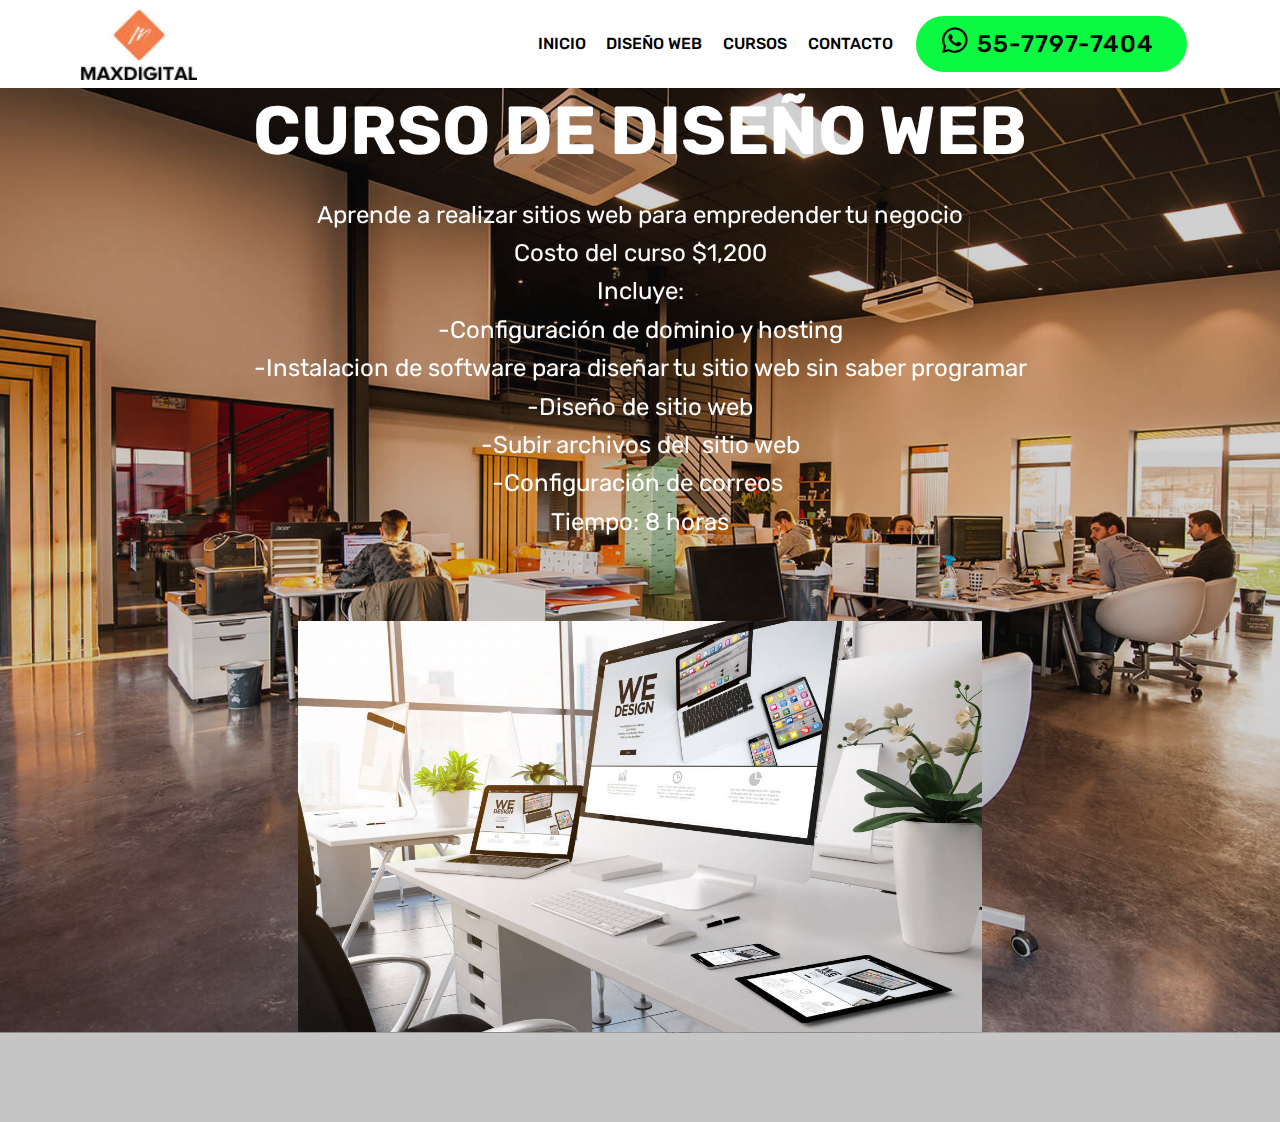
==== page1.html @ 7f804624 "create github pages" ====
<!DOCTYPE html>
<html  >
<head>
  <!-- Site made with Mobirise Website Builder v4.10.5, https://mobirise.com -->
  <meta charset="UTF-8">
  <meta http-equiv="X-UA-Compatible" content="IE=edge">
  <meta name="generator" content="Mobirise v4.10.5, mobirise.com">
  <meta name="viewport" content="width=device-width, initial-scale=1, minimum-scale=1">
  <link rel="shortcut icon" href="assets/images/logosample-bytailorbrands-122x122.jpg" type="image/x-icon">
  <meta name="description" content="Site Builder Description">
  
  <title>CURSOS</title>
  <link rel="stylesheet" href="assets/tether/tether.min.css">
  <link rel="stylesheet" href="assets/bootstrap/css/bootstrap.min.css">
  <link rel="stylesheet" href="assets/bootstrap/css/bootstrap-grid.min.css">
  <link rel="stylesheet" href="assets/bootstrap/css/bootstrap-reboot.min.css">
  <link rel="stylesheet" href="assets/dropdown/css/style.css">
  <link rel="stylesheet" href="assets/socicon/css/styles.css">
  <link rel="stylesheet" href="assets/theme/css/style.css">
  <link rel="stylesheet" href="assets/mobirise/css/mbr-additional.css" type="text/css">
  
  
  
</head>
<body>
  <section class="menu cid-ruOUhHbyCE" once="menu" id="menu2-4">

    

    <nav class="navbar navbar-expand beta-menu navbar-dropdown align-items-center navbar-fixed-top navbar-toggleable-sm">
        <button class="navbar-toggler navbar-toggler-right" type="button" data-toggle="collapse" data-target="#navbarSupportedContent" aria-controls="navbarSupportedContent" aria-expanded="false" aria-label="Toggle navigation">
            <div class="hamburger">
                <span></span>
                <span></span>
                <span></span>
                <span></span>
            </div>
        </button>
        <div class="menu-logo">
            <div class="navbar-brand">
                <span class="navbar-logo">
                    <a href="https://mobirise.co">
                        <img src="assets/images/logosample-bytailorbrands-122x122.jpg" alt="Mobirise" title="" style="height: 4.5rem;">
                    </a>
                </span>
                
            </div>
        </div>
        <div class="collapse navbar-collapse" id="navbarSupportedContent">
            <ul class="navbar-nav nav-dropdown" data-app-modern-menu="true"><li class="nav-item">
                    <a class="nav-link link text-black display-4" href="index.html">INICIO</a>
                </li><li class="nav-item"><a class="nav-link link text-black display-4" href="page3.html">DISEÑO WEB</a></li><li class="nav-item"><a class="nav-link link text-black display-4" href="page1.html">CURSOS</a></li>
                <li class="nav-item">
                    <a class="nav-link link text-black display-4" href="page2.html">CONTACTO</a>
                </li></ul>
            <div class="navbar-buttons mbr-section-btn"><a class="btn btn-sm btn-success display-5" href="https://wa.me/5215577977404" target="_blank"><span class="socicon socicon-whatsapp mbr-iconfont mbr-iconfont-btn" style="color: rgb(1, 1, 1);"></span>
                    55-7797-7404&nbsp;</a></div>
        </div>
    </nav>
</section>

<section class="engine"><a href="https://mobirise.info/c">website builder</a></section><section class="header4 cid-rw5LwBgkQx mbr-parallax-background" id="header4-u">

    

    <div class="mbr-overlay" style="opacity: 0.2; background-color: rgb(35, 35, 35);">
    </div>

    <div class="container">
        <div class="row justify-content-md-center">
            <div class="media-content col-md-10">
                <h1 class="mbr-section-title align-center mbr-white pb-3 mbr-bold mbr-fonts-style display-1">
                    CURSO DE DISEÑO WEB</h1>
                
                <div class="mbr-text align-center mbr-white pb-3">
                    <p class="mbr-text mbr-fonts-style display-5">Aprende a realizar sitios web para empredender tu negocio<br>Costo del curso $1,200<br>Incluye:<br>-Configuración de dominio y hosting<br>-Instalacion de software para diseñar tu sitio web sin saber programar<br>-Diseño de sitio web<br>-Subir archivos del &nbsp;sitio web<br>-Configuración de correos&nbsp;<br>Tiempo: 8 horas</p>
                </div>
                
            </div>
            <div class="mbr-figure pt-5">
                <img src="assets/images/15-1280x768.jpg" alt="Mobirise" title="" style="width: 60%;">
            </div>
        </div>
    </div>
</section>


  <script src="assets/web/assets/jquery/jquery.min.js"></script>
  <script src="assets/popper/popper.min.js"></script>
  <script src="assets/tether/tether.min.js"></script>
  <script src="assets/bootstrap/js/bootstrap.min.js"></script>
  <script src="assets/smoothscroll/smooth-scroll.js"></script>
  <script src="assets/dropdown/js/nav-dropdown.js"></script>
  <script src="assets/dropdown/js/navbar-dropdown.js"></script>
  <script src="assets/touchswipe/jquery.touch-swipe.min.js"></script>
  <script src="assets/parallax/jarallax.min.js"></script>
  <script src="assets/theme/js/script.js"></script>
  
  
</body>
</html>
---- assets/dropdown/css/style.css ----
.navbar-dropdown {
  left: 0;
  padding: 0;
  position: absolute;
  right: 0;
  top: 0;
  transition: all 0.45s ease;
  z-index: 1030;
  background: #282828; }
  .navbar-dropdown .navbar-logo {
    margin-right: 0.8rem;
    transition: margin 0.3s ease-in-out;
    vertical-align: middle; }
    .navbar-dropdown .navbar-logo img {
      height: 3.125rem;
      transition: all 0.3s ease-in-out; }
    .navbar-dropdown .navbar-logo.mbr-iconfont {
      font-size: 3.125rem;
      line-height: 3.125rem; }
  .navbar-dropdown .navbar-caption {
    font-weight: 700;
    white-space: normal;
    vertical-align: -4px;
    line-height: 3.125rem !important; }
    .navbar-dropdown .navbar-caption, .navbar-dropdown .navbar-caption:hover {
      color: inherit;
      text-decoration: none; }
  .navbar-dropdown .mbr-iconfont + .navbar-caption {
    vertical-align: -1px; }
  .navbar-dropdown.navbar-fixed-top {
    position: fixed; }
  .navbar-dropdown .navbar-brand span {
    vertical-align: -4px; }
  .navbar-dropdown.bg-color.transparent {
    background: none; }
  .navbar-dropdown.navbar-short .navbar-brand {
    padding: 0.625rem 0; }
    .navbar-dropdown.navbar-short .navbar-brand span {
      vertical-align: -1px; }
  .navbar-dropdown.navbar-short .navbar-caption {
    line-height: 2.375rem !important;
    vertical-align: -2px; }
  .navbar-dropdown.navbar-short .navbar-logo {
    margin-right: 0.5rem; }
    .navbar-dropdown.navbar-short .navbar-logo img {
      height: 2.375rem; }
    .navbar-dropdown.navbar-short .navbar-logo.mbr-iconfont {
      font-size: 2.375rem;
      line-height: 2.375rem; }
  .navbar-dropdown.navbar-short .mbr-table-cell {
    height: 3.625rem; }
  .navbar-dropdown .navbar-close {
    left: 0.6875rem;
    position: fixed;
    top: 0.75rem;
    z-index: 1000; }
  .navbar-dropdown .hamburger-icon {
    content: "";
    display: inline-block;
    vertical-align: middle;
    width: 16px;
    -webkit-box-shadow: 0 -6px 0 1px #282828,0 0 0 1px #282828,0 6px 0 1px #282828;
    -moz-box-shadow: 0 -6px 0 1px #282828,0 0 0 1px #282828,0 6px 0 1px #282828;
    box-shadow: 0 -6px 0 1px #282828,0 0 0 1px #282828,0 6px 0 1px #282828; }

.dropdown-menu .dropdown-toggle[data-toggle="dropdown-submenu"]::after {
  border-bottom: 0.35em solid transparent;
  border-left: 0.35em solid;
  border-right: 0;
  border-top: 0.35em solid transparent;
  margin-left: 0.3rem; }

.dropdown-menu .dropdown-item:focus {
  outline: 0; }

.nav-dropdown {
  font-size: 0.75rem;
  font-weight: 500;
  height: auto !important; }
  .nav-dropdown .nav-btn {
    padding-left: 1rem; }
  .nav-dropdown .link {
    margin: .667em 1.667em;
    font-weight: 500;
    padding: 0;
    transition: color .2s ease-in-out; }
    .nav-dropdown .link.dropdown-toggle {
      margin-right: 2.583em; }
      .nav-dropdown .link.dropdown-toggle::after {
        margin-left: .25rem;
        border-top: 0.35em solid;
        border-right: 0.35em solid transparent;
        border-left: 0.35em solid transparent;
        border-bottom: 0; }
      .nav-dropdown .link.dropdown-toggle[aria-expanded="true"] {
        margin: 0;
        padding: 0.667em 3.263em  0.667em 1.667em; }
  .nav-dropdown .link::after,
  .nav-dropdown .dropdown-item::after {
    color: inherit; }
  .nav-dropdown .btn {
    font-size: 0.75rem;
    font-weight: 700;
    letter-spacing: 0;
    margin-bottom: 0;
    padding-left: 1.25rem;
    padding-right: 1.25rem; }
  .nav-dropdown .dropdown-menu {
    border-radius: 0;
    border: 0;
    left: 0;
    margin: 0;
    padding-bottom: 1.25rem;
    padding-top: 1.25rem;
    position: relative; }
  .nav-dropdown .dropdown-submenu {
    margin-left: 0.125rem;
    top: 0; }
  .nav-dropdown .dropdown-item {
    font-weight: 500;
    line-height: 2;
    padding: 0.3846em 4.615em 0.3846em 1.5385em;
    position: relative;
    transition: color .2s ease-in-out, background-color .2s ease-in-out; }
    .nav-dropdown .dropdown-item::after {
      margin-top: -0.3077em;
      position: absolute;
      right: 1.1538em;
      top: 50%; }
    .nav-dropdown .dropdown-item:focus, .nav-dropdown .dropdown-item:hover {
      background: none; }

@media (max-width: 767px) {
  .nav-dropdown.navbar-toggleable-sm {
    bottom: 0;
    display: none;
    left: 0;
    overflow-x: hidden;
    position: fixed;
    top: 0;
    transform: translateX(-100%);
    -ms-transform: translateX(-100%);
    -webkit-transform: translateX(-100%);
    width: 18.75rem;
    z-index: 999; } }
.nav-dropdown.navbar-toggleable-xl {
  bottom: 0;
  display: none;
  left: 0;
  overflow-x: hidden;
  position: fixed;
  top: 0;
  transform: translateX(-100%);
  -ms-transform: translateX(-100%);
  -webkit-transform: translateX(-100%);
  width: 18.75rem;
  z-index: 999; }

.nav-dropdown-sm {
  display: block !important;
  overflow-x: hidden;
  overflow: auto;
  padding-top: 3.875rem; }
  .nav-dropdown-sm::after {
    content: "";
    display: block;
    height: 3rem;
    width: 100%; }
  .nav-dropdown-sm.collapse.in ~ .navbar-close {
    display: block !important; }
  .nav-dropdown-sm.collapsing, .nav-dropdown-sm.collapse.in {
    transform: translateX(0);
    -ms-transform: translateX(0);
    -webkit-transform: translateX(0);
    transition: all 0.25s ease-out;
    -webkit-transition: all 0.25s ease-out;
    background: #282828; }
  .nav-dropdown-sm.collapsing[aria-expanded="false"] {
    transform: translateX(-100%);
    -ms-transform: translateX(-100%);
    -webkit-transform: translateX(-100%); }
  .nav-dropdown-sm .nav-item {
    display: block;
    margin-left: 0 !important;
    padding-left: 0; }
  .nav-dropdown-sm .link,
  .nav-dropdown-sm .dropdown-item {
    border-top: 1px dotted rgba(255, 255, 255, 0.1);
    font-size: 0.8125rem;
    line-height: 1.6;
    margin: 0 !important;
    padding: 0.875rem 2.4rem 0.875rem 1.5625rem !important;
    position: relative;
    white-space: normal; }
    .nav-dropdown-sm .link:focus, .nav-dropdown-sm .link:hover,
    .nav-dropdown-sm .dropdown-item:focus,
    .nav-dropdown-sm .dropdown-item:hover {
      background: rgba(0, 0, 0, 0.2) !important;
      color: #c0a375; }
  .nav-dropdown-sm .nav-btn {
    position: relative;
    padding: 1.5625rem 1.5625rem 0 1.5625rem; }
    .nav-dropdown-sm .nav-btn::before {
      border-top: 1px dotted rgba(255, 255, 255, 0.1);
      content: "";
      left: 0;
      position: absolute;
      top: 0;
      width: 100%; }
    .nav-dropdown-sm .nav-btn + .nav-btn {
      padding-top: 0.625rem; }
      .nav-dropdown-sm .nav-btn + .nav-btn::before {
        display: none; }
  .nav-dropdown-sm .btn {
    padding: 0.625rem 0; }
  .nav-dropdown-sm .dropdown-toggle[data-toggle="dropdown-submenu"]::after {
    margin-left: .25rem;
    border-top: 0.35em solid;
    border-right: 0.35em solid transparent;
    border-left: 0.35em solid transparent;
    border-bottom: 0; }
  .nav-dropdown-sm .dropdown-toggle[data-toggle="dropdown-submenu"][aria-expanded="true"]::after {
    border-top: 0;
    border-right: 0.35em solid transparent;
    border-left: 0.35em solid transparent;
    border-bottom: 0.35em solid; }
  .nav-dropdown-sm .dropdown-menu {
    margin: 0;
    padding: 0;
    position: relative;
    top: 0;
    left: 0;
    width: 100%;
    border: 0;
    float: none;
    border-radius: 0;
    background: none; }
  .nav-dropdown-sm .dropdown-submenu {
    left: 100%;
    margin-left: 0.125rem;
    margin-top: -1.25rem;
    top: 0; }

.navbar-toggleable-sm .nav-dropdown .dropdown-menu {
  position: absolute; }

.navbar-toggleable-sm .nav-dropdown .dropdown-submenu {
  left: 100%;
  margin-left: 0.125rem;
  margin-top: -1.25rem;
  top: 0; }

.navbar-toggleable-sm.opened .nav-dropdown .dropdown-menu {
  position: relative; }

.navbar-toggleable-sm.opened .nav-dropdown .dropdown-submenu {
  left: 0;
  margin-left: 00rem;
  margin-top: 0rem;
  top: 0; }

.is-builder .nav-dropdown.collapsing {
  transition: none !important; }

/*# sourceMappingURL=style.css.map */
---- assets/socicon/css/styles.css ----
@charset "UTF-8";

@font-face {
  font-family: "socicon";
  src:url("../fonts/socicon.eot");
  src:url("../fonts/socicon.eot?#iefix") format("embedded-opentype"),
    url("../fonts/socicon.woff") format("woff"),
    url("../fonts/socicon.ttf") format("truetype"),
    url("../fonts/socicon.svg#socicon") format("svg");
  font-weight: normal;
  font-style: normal;

}

[data-icon]:before {
  font-family: "socicon" !important;
  content: attr(data-icon);
  font-style: normal !important;
  font-weight: normal !important;
  font-variant: normal !important;
  text-transform: none !important;
  speak: none;
  line-height: 1;
  -webkit-font-smoothing: antialiased;
  -moz-osx-font-smoothing: grayscale;
}

[class^="socicon-"]:before,
[class*=" socicon-"]:before {
  font-family: "socicon" !important;
  font-style: normal !important;
  font-weight: normal !important;
  font-variant: normal !important;
  text-transform: none !important;
  speak: none;
  line-height: 1;
  -webkit-font-smoothing: antialiased;
  -moz-osx-font-smoothing: grayscale;
}

.socicon-modelmayhem:before {
  content: "\e000";
}
.socicon-mixcloud:before {
  content: "\e001";
}
.socicon-drupal:before {
  content: "\e002";
}
.socicon-swarm:before {
  content: "\e003";
}
.socicon-istock:before {
  content: "\e004";
}
.socicon-yammer:before {
  content: "\e005";
}
.socicon-ello:before {
  content: "\e006";
}
.socicon-stackoverflow:before {
  content: "\e007";
}
.socicon-persona:before {
  content: "\e008";
}
.socicon-triplej:before {
  content: "\e009";
}
.socicon-houzz:before {
  content: "\e00a";
}
.socicon-rss:before {
  content: "\e00b";
}
.socicon-paypal:before {
  content: "\e00c";
}
.socicon-odnoklassniki:before {
  content: "\e00d";
}
.socicon-airbnb:before {
  content: "\e00e";
}
.socicon-periscope:before {
  content: "\e00f";
}
.socicon-outlook:before {
  content: "\e010";
}
.socicon-coderwall:before {
  content: "\e011";
}
.socicon-tripadvisor:before {
  content: "\e012";
}
.socicon-appnet:before {
  content: "\e013";
}
.socicon-goodreads:before {
  content: "\e014";
}
.socicon-tripit:before {
  content: "\e015";
}
.socicon-lanyrd:before {
  content: "\e016";
}
.socicon-slideshare:before {
  content: "\e017";
}
.socicon-buffer:before {
  content: "\e018";
}
.socicon-disqus:before {
  content: "\e019";
}
.socicon-vkontakte:before {
  content: "\e01a";
}
.socicon-whatsapp:before {
  content: "\e01b";
}
.socicon-patreon:before {
  content: "\e01c";
}
.socicon-storehouse:before {
  content: "\e01d";
}
.socicon-pocket:before {
  content: "\e01e";
}
.socicon-mail:before {
  content: "\e01f";
}
.socicon-blogger:before {
  content: "\e020";
}
.socicon-technorati:before {
  content: "\e021";
}
.socicon-reddit:before {
  content: "\e022";
}
.socicon-dribbble:before {
  content: "\e023";
}
.socicon-stumbleupon:before {
  content: "\e024";
}
.socicon-digg:before {
  content: "\e025";
}
.socicon-envato:before {
  content: "\e026";
}
.socicon-behance:before {
  content: "\e027";
}
.socicon-delicious:before {
  content: "\e028";
}
.socicon-deviantart:before {
  content: "\e029";
}
.socicon-forrst:before {
  content: "\e02a";
}
.socicon-play:before {
  content: "\e02b";
}
.socicon-zerply:before {
  content: "\e02c";
}
.socicon-wikipedia:before {
  content: "\e02d";
}
.socicon-apple:before {
  content: "\e02e";
}
.socicon-flattr:before {
  content: "\e02f";
}
.socicon-github:before {
  content: "\e030";
}
.socicon-renren:before {
  content: "\e031";
}
.socicon-friendfeed:before {
  content: "\e032";
}
.socicon-newsvine:before {
  content: "\e033";
}
.socicon-identica:before {
  content: "\e034";
}
.socicon-bebo:before {
  content: "\e035";
}
.socicon-zynga:before {
  content: "\e036";
}
.socicon-steam:before {
  content: "\e037";
}
.socicon-xbox:before {
  content: "\e038";
}
.socicon-windows:before {
  content: "\e039";
}
.socicon-qq:before {
  content: "\e03a";
}
.socicon-douban:before {
  content: "\e03b";
}
.socicon-meetup:before {
  content: "\e03c";
}
.socicon-playstation:before {
  content: "\e03d";
}
.socicon-android:before {
  content: "\e03e";
}
.socicon-snapchat:before {
  content: "\e03f";
}
.socicon-twitter:before {
  content: "\e040";
}
.socicon-facebook:before {
  content: "\e041";
}
.socicon-googleplus:before {
  content: "\e042";
}
.socicon-pinterest:before {
  content: "\e043";
}
.socicon-foursquare:before {
  content: "\e044";
}
.socicon-yahoo:before {
  content: "\e045";
}
.socicon-skype:before {
  content: "\e046";
}
.socicon-yelp:before {
  content: "\e047";
}
.socicon-feedburner:before {
  content: "\e048";
}
.socicon-linkedin:before {
  content: "\e049";
}
.socicon-viadeo:before {
  content: "\e04a";
}
.socicon-xing:before {
  content: "\e04b";
}
.socicon-myspace:before {
  content: "\e04c";
}
.socicon-soundcloud:before {
  content: "\e04d";
}
.socicon-spotify:before {
  content: "\e04e";
}
.socicon-grooveshark:before {
  content: "\e04f";
}
.socicon-lastfm:before {
  content: "\e050";
}
.socicon-youtube:before {
  content: "\e051";
}
.socicon-vimeo:before {
  content: "\e052";
}
.socicon-dailymotion:before {
  content: "\e053";
}
.socicon-vine:before {
  content: "\e054";
}
.socicon-flickr:before {
  content: "\e055";
}
.socicon-500px:before {
  content: "\e056";
}
.socicon-wordpress:before {
  content: "\e058";
}
.socicon-tumblr:before {
  content: "\e059";
}
.socicon-twitch:before {
  content: "\e05a";
}
.socicon-8tracks:before {
  content: "\e05b";
}
.socicon-amazon:before {
  content: "\e05c";
}
.socicon-icq:before {
  content: "\e05d";
}
.socicon-smugmug:before {
  content: "\e05e";
}
.socicon-ravelry:before {
  content: "\e05f";
}
.socicon-weibo:before {
  content: "\e060";
}
.socicon-baidu:before {
  content: "\e061";
}
.socicon-angellist:before {
  content: "\e062";
}
.socicon-ebay:before {
  content: "\e063";
}
.socicon-imdb:before {
  content: "\e064";
}
.socicon-stayfriends:before {
  content: "\e065";
}
.socicon-residentadvisor:before {
  content: "\e066";
}
.socicon-google:before {
  content: "\e067";
}
.socicon-yandex:before {
  content: "\e068";
}
.socicon-sharethis:before {
  content: "\e069";
}
.socicon-bandcamp:before {
  content: "\e06a";
}
.socicon-itunes:before {
  content: "\e06b";
}
.socicon-deezer:before {
  content: "\e06c";
}
.socicon-telegram:before {
  content: "\e06e";
}
.socicon-openid:before {
  content: "\e06f";
}
.socicon-amplement:before {
  content: "\e070";
}
.socicon-viber:before {
  content: "\e071";
}
.socicon-zomato:before {
  content: "\e072";
}
.socicon-draugiem:before {
  content: "\e074";
}
.socicon-endomodo:before {
  content: "\e075";
}
.socicon-filmweb:before {
  content: "\e076";
}
.socicon-stackexchange:before {
  content: "\e077";
}
.socicon-wykop:before {
  content: "\e078";
}
.socicon-teamspeak:before {
  content: "\e079";
}
.socicon-teamviewer:before {
  content: "\e07a";
}
.socicon-ventrilo:before {
  content: "\e07b";
}
.socicon-younow:before {
  content: "\e07c";
}
.socicon-raidcall:before {
  content: "\e07d";
}
.socicon-mumble:before {
  content: "\e07e";
}
.socicon-medium:before {
  content: "\e06d";
}
.socicon-bebee:before {
  content: "\e07f";
}
.socicon-hitbox:before {
  content: "\e080";
}
.socicon-reverbnation:before {
  content: "\e081";
}
.socicon-formulr:before {
  content: "\e082";
}
.socicon-instagram:before {
  content: "\e057";
}
.socicon-battlenet:before {
  content: "\e083";
}
.socicon-chrome:before {
  content: "\e084";
}
.socicon-discord:before {
  content: "\e086";
}
.socicon-issuu:before {
  content: "\e087";
}
.socicon-macos:before {
  content: "\e088";
}
.socicon-firefox:before {
  content: "\e089";
}
.socicon-opera:before {
  content: "\e08d";
}
.socicon-keybase:before {
  content: "\e090";
}
.socicon-alliance:before {
  content: "\e091";
}
.socicon-livejournal:before {
  content: "\e092";
}
.socicon-googlephotos:before {
  content: "\e093";
}
.socicon-horde:before {
  content: "\e094";
}
.socicon-etsy:before {
  content: "\e095";
}
.socicon-zapier:before {
  content: "\e096";
}
.socicon-google-scholar:before {
  content: "\e097";
}
.socicon-researchgate:before {
  content: "\e098";
}
.socicon-wechat:before {
  content: "\e099";
}
.socicon-strava:before {
  content: "\e09a";
}
.socicon-line:before {
  content: "\e09b";
}
.socicon-lyft:before {
  content: "\e09c";
}
.socicon-uber:before {
  content: "\e09d";
}
.socicon-songkick:before {
  content: "\e09e";
}
.socicon-viewbug:before {
  content: "\e09f";
}
.socicon-googlegroups:before {
  content: "\e0a0";
}
.socicon-quora:before {
  content: "\e073";
}
.socicon-diablo:before {
  content: "\e085";
}
.socicon-blizzard:before {
  content: "\e0a1";
}
.socicon-hearthstone:before {
  content: "\e08b";
}
.socicon-heroes:before {
  content: "\e08a";
}
.socicon-overwatch:before {
  content: "\e08c";
}
.socicon-warcraft:before {
  content: "\e08e";
}
.socicon-starcraft:before {
  content: "\e08f";
}
.socicon-beam:before {
  content: "\e0a2";
}
.socicon-curse:before {
  content: "\e0a3";
}
.socicon-player:before {
  content: "\e0a4";
}
.socicon-streamjar:before {
  content: "\e0a5";
}
.socicon-nintendo:before {
  content: "\e0a6";
}
.socicon-hellocoton:before {
  content: "\e0a7";
}
---- assets/theme/css/style.css ----
/*!
 * Mobirise v4 theme (https://mobirise.com/)
 * Copyright 2017 Mobirise
 */
section {
  background-color: #eeeeee; }

section,
.container,
.container-fluid {
  position: relative;
  word-wrap: break-word; }

a.mbr-iconfont:hover {
  text-decoration: none; }

.article .lead p, .article .lead ul, .article .lead ol, .article .lead pre, .article .lead blockquote {
  margin-bottom: 0; }

a {
  font-style: normal;
  font-weight: 400;
  cursor: pointer; }
  a, a:hover {
    text-decoration: none; }

figure {
  margin-bottom: 0; }

body {
  color: #232323; }

h1, h2, h3, h4, h5, h6,
.h1, .h2, .h3, .h4, .h5, .h6,
.display-1, .display-2, .display-3, .display-4 {
  line-height: 1;
  word-break: break-word;
  word-wrap: break-word; }

b, strong {
  font-weight: bold; }

blockquote {
  padding: 10px 0 10px 20px;
  position: relative;
  border-left: 2px solid;
  border-color: #ff3366; }

input:-webkit-autofill, input:-webkit-autofill:hover, input:-webkit-autofill:focus, input:-webkit-autofill:active {
  transition-delay: 9999s;
  transition-property: background-color, color; }

textarea[type="hidden"] {
  display: none; }

body {
  position: relative; }

section {
  background-position: 50% 50%;
  background-repeat: no-repeat;
  background-size: cover; }
  section .mbr-background-video,
  section .mbr-background-video-preview {
    position: absolute;
    bottom: 0;
    left: 0;
    right: 0;
    top: 0; }

.hidden {
  visibility: hidden; }

.mbr-z-index20 {
  z-index: 20; }

/*! Base colors */
.mbr-white {
  color: #ffffff; }

.mbr-black {
  color: #000000; }

.mbr-bg-white {
  background-color: #ffffff; }

.mbr-bg-black {
  background-color: #000000; }

/*! Text-aligns */
.align-left {
  text-align: left; }

.align-center {
  text-align: center; }

.align-right {
  text-align: right; }

@media (max-width: 767px) {
  .align-left, .align-center, .align-right, .mbr-section-btn, .mbr-section-title {
    text-align: center; } }
/*! Font-weight  */
.mbr-light {
  font-weight: 300; }

.mbr-regular {
  font-weight: 400; }

.mbr-semibold {
  font-weight: 500; }

.mbr-bold {
  font-weight: 700; }

/*! Media  */
.media-size-item {
  -webkit-flex: 1 1 auto;
  -moz-flex: 1 1 auto;
  -ms-flex: 1 1 auto;
  -o-flex: 1 1 auto;
  flex: 1 1 auto; }

.media-content {
  -webkit-flex-basis: 100%;
  flex-basis: 100%; }

.media-container-row {
  display: -ms-flexbox;
  display: -webkit-flex;
  display: flex;
  -webkit-flex-direction: row;
  -ms-flex-direction: row;
  flex-direction: row;
  -webkit-flex-wrap: wrap;
  -ms-flex-wrap: wrap;
  flex-wrap: wrap;
  -webkit-justify-content: center;
  -ms-flex-pack: center;
  justify-content: center;
  -webkit-align-content: center;
  -ms-flex-line-pack: center;
  align-content: center;
  -webkit-align-items: start;
  -ms-flex-align: start;
  align-items: start; }
  .media-container-row .media-size-item {
    width: 400px; }

.media-container-column {
  display: -ms-flexbox;
  display: -webkit-flex;
  display: flex;
  -webkit-flex-direction: column;
  -ms-flex-direction: column;
  flex-direction: column;
  -webkit-flex-wrap: wrap;
  -ms-flex-wrap: wrap;
  flex-wrap: wrap;
  -webkit-justify-content: center;
  -ms-flex-pack: center;
  justify-content: center;
  -webkit-align-content: center;
  -ms-flex-line-pack: center;
  align-content: center;
  -webkit-align-items: stretch;
  -ms-flex-align: stretch;
  align-items: stretch; }
  .media-container-column > * {
    width: 100%; }

@media (min-width: 992px) {
  .media-container-row {
    -webkit-flex-wrap: nowrap;
    -ms-flex-wrap: nowrap;
    flex-wrap: nowrap; } }
figure {
  overflow: hidden; }

figure[mbr-media-size] {
  transition: width 0.1s; }

.mbr-figure img, .mbr-figure iframe {
  display: block;
  width: 100%; }

.card {
  background-color: transparent;
  border: none; }

.card-box {
  width: 100%; }

.card-img {
  text-align: center;
  flex-shrink: 0;
  -webkit-flex-shrink: 0; }

.media {
  max-width: 100%;
  margin: 0 auto; }

.mbr-figure {
  -ms-flex-item-align: center;
  -ms-grid-row-align: center;
  -webkit-align-self: center;
  align-self: center; }

.media-container > div {
  max-width: 100%; }

.mbr-figure img, .card-img img {
  width: 100%; }

@media (max-width: 991px) {
  .media-size-item {
    width: auto !important; }

  .media {
    width: auto; }

  .mbr-figure {
    width: 100% !important; } }
/*! Buttons */
.mbr-section-btn {
  margin-left: -.25rem;
  margin-right: -.25rem;
  font-size: 0; }

nav .mbr-section-btn {
  margin-left: 0rem;
  margin-right: 0rem; }

/*! Btn icon margin */
.btn .mbr-iconfont, .btn.btn-sm .mbr-iconfont {
  cursor: pointer;
  margin-right: 0.5rem; }

.btn.btn-md .mbr-iconfont, .btn.btn-md .mbr-iconfont {
  margin-right: 0.8rem; }

.mbr-regular {
  font-weight: 400; }

.mbr-semibold {
  font-weight: 500; }

.mbr-bold {
  font-weight: 700; }

[type="submit"] {
  -webkit-appearance: none; }

/*! Full-screen */
.mbr-fullscreen .mbr-overlay {
  min-height: 100vh; }

.mbr-fullscreen {
  display: flex;
  display: -webkit-flex;
  display: -moz-flex;
  display: -ms-flex;
  display: -o-flex;
  align-items: center;
  -webkit-align-items: center;
  min-height: 100vh;
  padding-top: 3rem;
  padding-bottom: 3rem; }

/*! Map */
.map {
  height: 25rem;
  position: relative; }
  .map iframe {
    width: 100%;
    height: 100%; }

/* Form */
.form-asterisk {
  font-family: initial;
  position: absolute;
  top: -2px;
  font-weight: normal; }

/*! Scroll to top arrow */
.mbr-arrow-up {
  bottom: 25px;
  right: 90px;
  position: fixed;
  text-align: right;
  z-index: 5000;
  color: #ffffff;
  font-size: 32px;
  transform: rotate(180deg);
  -webkit-transform: rotate(180deg); }

.mbr-arrow-up a {
  background: rgba(0, 0, 0, 0.2);
  border-radius: 3px;
  color: #fff;
  display: inline-block;
  height: 60px;
  width: 60px;
  outline-style: none !important;
  position: relative;
  text-decoration: none;
  transition: all .3s ease-in-out;
  cursor: pointer;
  text-align: center; }
  .mbr-arrow-up a:hover {
    background-color: rgba(0, 0, 0, 0.4); }
  .mbr-arrow-up a i {
    line-height: 60px; }

.mbr-arrow-up-icon {
  display: block;
  color: #fff; }

.mbr-arrow-up-icon::before {
  content: "\203a";
  display: inline-block;
  font-family: serif;
  font-size: 32px;
  line-height: 1;
  font-style: normal;
  position: relative;
  top: 6px;
  left: -4px;
  -webkit-transform: rotate(-90deg);
  transform: rotate(-90deg); }

/*! Arrow Down */
.mbr-arrow {
  position: absolute;
  bottom: 45px;
  left: 50%;
  width: 60px;
  height: 60px;
  cursor: pointer;
  background-color: rgba(80, 80, 80, 0.5);
  border-radius: 50%;
  -webkit-transform: translateX(-50%);
  transform: translateX(-50%); }
  .mbr-arrow > a {
    display: inline-block;
    text-decoration: none;
    outline-style: none;
    -webkit-animation: arrowdown 1.7s ease-in-out infinite;
    animation: arrowdown 1.7s ease-in-out infinite; }
    .mbr-arrow > a > i {
      position: absolute;
      top: -2px;
      left: 15px;
      font-size: 2rem; }

@keyframes arrowdown {
  0% {
    transform: translateY(0px);
    -webkit-transform: translateY(0px); }
  50% {
    transform: translateY(-5px);
    -webkit-transform: translateY(-5px); }
  100% {
    transform: translateY(0px);
    -webkit-transform: translateY(0px); } }
@-webkit-keyframes arrowdown {
  0% {
    transform: translateY(0px);
    -webkit-transform: translateY(0px); }
  50% {
    transform: translateY(-5px);
    -webkit-transform: translateY(-5px); }
  100% {
    transform: translateY(0px);
    -webkit-transform: translateY(0px); } }
@media (max-width: 500px) {
  .mbr-arrow-up {
    left: 50%;
    right: auto;
    transform: translateX(-50%) rotate(180deg);
    -webkit-transform: translateX(-50%) rotate(180deg); } }
/*Gradients animation*/
@keyframes gradient-animation {
  from {
    background-position: 0% 100%;
    animation-timing-function: ease-in-out; }
  to {
    background-position: 100% 0%;
    animation-timing-function: ease-in-out; } }
@-webkit-keyframes gradient-animation {
  from {
    background-position: 0% 100%;
    animation-timing-function: ease-in-out; }
  to {
    background-position: 100% 0%;
    animation-timing-function: ease-in-out; } }
.bg-gradient {
  background-size: 200% 200%;
  animation: gradient-animation 5s infinite alternate;
  -webkit-animation: gradient-animation 5s infinite alternate; }

.menu .navbar-brand {
  display: -webkit-flex; }
  .menu .navbar-brand span {
    display: flex;
    display: -webkit-flex; }
  .menu .navbar-brand .navbar-caption-wrap {
    display: -webkit-flex; }
  .menu .navbar-brand .navbar-logo img {
    display: -webkit-flex; }
@media (min-width: 768px) and (max-width: 991px) {
  .menu .navbar-toggleable-sm .navbar-nav {
    display: -webkit-box;
    display: -webkit-flex;
    display: -ms-flexbox; } }
@media (max-width: 991px) {
  .menu .navbar-collapse {
    max-height: 93.5vh; }
    .menu .navbar-collapse.show {
      overflow: auto; } }
@media (min-width: 992px) {
  .menu .navbar-nav.nav-dropdown {
    display: -webkit-flex; }
  .menu .navbar-toggleable-sm .navbar-collapse {
    display: -webkit-flex !important; } }
@media (max-width: 767px) {
  .menu .navbar-collapse {
    max-height: 80vh; } }

.navbar {
  display: -webkit-flex;
  -webkit-flex-wrap: wrap;
  -webkit-align-items: center;
  -webkit-justify-content: space-between; }

.navbar-collapse {
  -webkit-flex-basis: 100%;
  -webkit-flex-grow: 1;
  -webkit-align-items: center; }

.nav-dropdown .link {
  padding: .667em 1.667em !important;
  margin: 0 !important; }

.nav {
  display: -webkit-flex;
  -webkit-flex-wrap: wrap; }

.row {
  display: -webkit-flex;
  -webkit-flex-wrap: wrap; }

.justify-content-center {
  -webkit-justify-content: center; }

.form-inline {
  display: -webkit-flex;
  -webkit-flex-flow: row wrap;
  -webkit-align-items: center; }

.card-wrapper {
  -webkit-flex: 1; }

.carousel-control {
  z-index: 10;
  display: -webkit-flex;
  -webkit-align-items: center;
  -webkit-justify-content: center; }

.carousel-controls {
  display: -webkit-flex; }

.media {
  display: -webkit-flex; }

.form-group:focus {
  outline: none; }

.jq-selectbox__select {
  padding: 1.07em .5em;
  position: absolute;
  top: 0;
  left: 0;
  width: 100%; }

.jq-selectbox__dropdown {
  position: absolute;
  top: 100% !important;
  left: 0 !important;
  width: 100% !important; }

.jq-selectbox__trigger-arrow {
  transform: translateY(-50%); }

.jq-selectbox li {
  padding: 1.07em .5em; }

input[type="range"] {
  padding-left: 0 !important;
  padding-right: 0 !important; }

.modal-dialog, .modal-content {
  height: 100%; }

.modal-dialog .carousel-inner {
  height: 100%;
  height: -webkit-fill-available;
  height: fill-available; }

.carousel-item {
  text-align: center; }

.carousel-item img {
  margin: auto; }

/*# sourceMappingURL=style.css.map */
.engine {
	position: absolute;
	text-indent: -2400px;
	text-align: center;
	padding: 0;
	top: 0;
	left: -2400px;
}
---- assets/mobirise/css/mbr-additional.css ----
@import url(https://fonts.googleapis.com/css?family=Rubik:300,300i,400,400i,500,500i,700,700i,900,900i);





body {
  font-style: normal;
  line-height: 1.5;
}
.mbr-section-title {
  font-style: normal;
  line-height: 1.2;
}
.mbr-section-subtitle {
  line-height: 1.3;
}
.mbr-text {
  font-style: normal;
  line-height: 1.6;
}
.display-1 {
  font-family: 'Rubik', sans-serif;
  font-size: 4.25rem;
}
.display-1 > .mbr-iconfont {
  font-size: 6.8rem;
}
.display-2 {
  font-family: 'Rubik', sans-serif;
  font-size: 3rem;
}
.display-2 > .mbr-iconfont {
  font-size: 4.8rem;
}
.display-4 {
  font-family: 'Rubik', sans-serif;
  font-size: 1rem;
}
.display-4 > .mbr-iconfont {
  font-size: 1.6rem;
}
.display-5 {
  font-family: 'Rubik', sans-serif;
  font-size: 1.5rem;
}
.display-5 > .mbr-iconfont {
  font-size: 2.4rem;
}
.display-7 {
  font-family: 'Rubik', sans-serif;
  font-size: 1rem;
}
.display-7 > .mbr-iconfont {
  font-size: 1.6rem;
}
/* ---- Fluid typography for mobile devices ---- */
/* 1.4 - font scale ratio ( bootstrap == 1.42857 ) */
/* 100vw - current viewport width */
/* (48 - 20)  48 == 48rem == 768px, 20 == 20rem == 320px(minimal supported viewport) */
/* 0.65 - min scale variable, may vary */
@media (max-width: 768px) {
  .display-1 {
    font-size: 3.4rem;
    font-size: calc( 2.1374999999999997rem + (4.25 - 2.1374999999999997) * ((100vw - 20rem) / (48 - 20)));
    line-height: calc( 1.4 * (2.1374999999999997rem + (4.25 - 2.1374999999999997) * ((100vw - 20rem) / (48 - 20))));
  }
  .display-2 {
    font-size: 2.4rem;
    font-size: calc( 1.7rem + (3 - 1.7) * ((100vw - 20rem) / (48 - 20)));
    line-height: calc( 1.4 * (1.7rem + (3 - 1.7) * ((100vw - 20rem) / (48 - 20))));
  }
  .display-4 {
    font-size: 0.8rem;
    font-size: calc( 1rem + (1 - 1) * ((100vw - 20rem) / (48 - 20)));
    line-height: calc( 1.4 * (1rem + (1 - 1) * ((100vw - 20rem) / (48 - 20))));
  }
  .display-5 {
    font-size: 1.2rem;
    font-size: calc( 1.175rem + (1.5 - 1.175) * ((100vw - 20rem) / (48 - 20)));
    line-height: calc( 1.4 * (1.175rem + (1.5 - 1.175) * ((100vw - 20rem) / (48 - 20))));
  }
}
/* Buttons */
.btn {
  font-weight: 500;
  border-width: 2px;
  font-style: normal;
  letter-spacing: 1px;
  margin: .4rem .8rem;
  white-space: normal;
  -webkit-transition: all 0.3s ease-in-out;
  -moz-transition: all 0.3s ease-in-out;
  transition: all 0.3s ease-in-out;
  display: inline-flex;
  align-items: center;
  justify-content: center;
  word-break: break-word;
  -webkit-align-items: center;
  -webkit-justify-content: center;
  display: -webkit-inline-flex;
  padding: 1rem 3rem;
  border-radius: 3px;
}
.btn-sm {
  font-weight: 500;
  letter-spacing: 1px;
  -webkit-transition: all 0.3s ease-in-out;
  -moz-transition: all 0.3s ease-in-out;
  transition: all 0.3s ease-in-out;
  padding: 0.6rem 1.5rem;
  border-radius: 3px;
}
.btn-md {
  font-weight: 500;
  letter-spacing: 1px;
  margin: .4rem .8rem !important;
  -webkit-transition: all 0.3s ease-in-out;
  -moz-transition: all 0.3s ease-in-out;
  transition: all 0.3s ease-in-out;
  padding: 1rem 3rem;
  border-radius: 3px;
}
.btn-lg {
  font-weight: 500;
  letter-spacing: 1px;
  margin: .4rem .8rem !important;
  -webkit-transition: all 0.3s ease-in-out;
  -moz-transition: all 0.3s ease-in-out;
  transition: all 0.3s ease-in-out;
  padding: 1.2rem 3.2rem;
  border-radius: 3px;
}
.bg-primary {
  background-color: #149dcc !important;
}
.bg-success {
  background-color: #0cf941 !important;
}
.bg-info {
  background-color: #82786e !important;
}
.bg-warning {
  background-color: #879a9f !important;
}
.bg-danger {
  background-color: #b1a374 !important;
}
.btn-primary,
.btn-primary:active {
  background-color: #149dcc !important;
  border-color: #149dcc !important;
  color: #ffffff !important;
}
.btn-primary:hover,
.btn-primary:focus,
.btn-primary.focus,
.btn-primary.active {
  color: #ffffff !important;
  background-color: #0d6786 !important;
  border-color: #0d6786 !important;
}
.btn-primary.disabled,
.btn-primary:disabled {
  color: #ffffff !important;
  background-color: #0d6786 !important;
  border-color: #0d6786 !important;
}
.btn-secondary,
.btn-secondary:active {
  background-color: #ff3366 !important;
  border-color: #ff3366 !important;
  color: #ffffff !important;
}
.btn-secondary:hover,
.btn-secondary:focus,
.btn-secondary.focus,
.btn-secondary.active {
  color: #ffffff !important;
  background-color: #e50039 !important;
  border-color: #e50039 !important;
}
.btn-secondary.disabled,
.btn-secondary:disabled {
  color: #ffffff !important;
  background-color: #e50039 !important;
  border-color: #e50039 !important;
}
.btn-info,
.btn-info:active {
  background-color: #82786e !important;
  border-color: #82786e !important;
  color: #ffffff !important;
}
.btn-info:hover,
.btn-info:focus,
.btn-info.focus,
.btn-info.active {
  color: #ffffff !important;
  background-color: #59524b !important;
  border-color: #59524b !important;
}
.btn-info.disabled,
.btn-info:disabled {
  color: #ffffff !important;
  background-color: #59524b !important;
  border-color: #59524b !important;
}
.btn-success,
.btn-success:active {
  background-color: #0cf941 !important;
  border-color: #0cf941 !important;
  color: #000601 !important;
}
.btn-success:hover,
.btn-success:focus,
.btn-success.focus,
.btn-success.active {
  color: #000601 !important;
  background-color: #04b42c !important;
  border-color: #04b42c !important;
}
.btn-success.disabled,
.btn-success:disabled {
  color: #000601 !important;
  background-color: #04b42c !important;
  border-color: #04b42c !important;
}
.btn-warning,
.btn-warning:active {
  background-color: #879a9f !important;
  border-color: #879a9f !important;
  color: #ffffff !important;
}
.btn-warning:hover,
.btn-warning:focus,
.btn-warning.focus,
.btn-warning.active {
  color: #ffffff !important;
  background-color: #617479 !important;
  border-color: #617479 !important;
}
.btn-warning.disabled,
.btn-warning:disabled {
  color: #ffffff !important;
  background-color: #617479 !important;
  border-color: #617479 !important;
}
.btn-danger,
.btn-danger:active {
  background-color: #b1a374 !important;
  border-color: #b1a374 !important;
  color: #ffffff !important;
}
.btn-danger:hover,
.btn-danger:focus,
.btn-danger.focus,
.btn-danger.active {
  color: #ffffff !important;
  background-color: #8b7d4e !important;
  border-color: #8b7d4e !important;
}
.btn-danger.disabled,
.btn-danger:disabled {
  color: #ffffff !important;
  background-color: #8b7d4e !important;
  border-color: #8b7d4e !important;
}
.btn-white {
  color: #333333 !important;
}
.btn-white,
.btn-white:active {
  background-color: #ffffff !important;
  border-color: #ffffff !important;
  color: #808080 !important;
}
.btn-white:hover,
.btn-white:focus,
.btn-white.focus,
.btn-white.active {
  color: #808080 !important;
  background-color: #d9d9d9 !important;
  border-color: #d9d9d9 !important;
}
.btn-white.disabled,
.btn-white:disabled {
  color: #808080 !important;
  background-color: #d9d9d9 !important;
  border-color: #d9d9d9 !important;
}
.btn-black,
.btn-black:active {
  background-color: #333333 !important;
  border-color: #333333 !important;
  color: #ffffff !important;
}
.btn-black:hover,
.btn-black:focus,
.btn-black.focus,
.btn-black.active {
  color: #ffffff !important;
  background-color: #0d0d0d !important;
  border-color: #0d0d0d !important;
}
.btn-black.disabled,
.btn-black:disabled {
  color: #ffffff !important;
  background-color: #0d0d0d !important;
  border-color: #0d0d0d !important;
}
.btn-primary-outline,
.btn-primary-outline:active {
  background: none;
  border-color: #0b566f;
  color: #0b566f;
}
.btn-primary-outline:hover,
.btn-primary-outline:focus,
.btn-primary-outline.focus,
.btn-primary-outline.active {
  color: #ffffff;
  background-color: #149dcc;
  border-color: #149dcc;
}
.btn-primary-outline.disabled,
.btn-primary-outline:disabled {
  color: #ffffff !important;
  background-color: #149dcc !important;
  border-color: #149dcc !important;
}
.btn-secondary-outline,
.btn-secondary-outline:active {
  background: none;
  border-color: #cc0033;
  color: #cc0033;
}
.btn-secondary-outline:hover,
.btn-secondary-outline:focus,
.btn-secondary-outline.focus,
.btn-secondary-outline.active {
  color: #ffffff;
  background-color: #ff3366;
  border-color: #ff3366;
}
.btn-secondary-outline.disabled,
.btn-secondary-outline:disabled {
  color: #ffffff !important;
  background-color: #ff3366 !important;
  border-color: #ff3366 !important;
}
.btn-info-outline,
.btn-info-outline:active {
  background: none;
  border-color: #4b453f;
  color: #4b453f;
}
.btn-info-outline:hover,
.btn-info-outline:focus,
.btn-info-outline.focus,
.btn-info-outline.active {
  color: #ffffff;
  background-color: #82786e;
  border-color: #82786e;
}
.btn-info-outline.disabled,
.btn-info-outline:disabled {
  color: #ffffff !important;
  background-color: #82786e !important;
  border-color: #82786e !important;
}
.btn-success-outline,
.btn-success-outline:active {
  background: none;
  border-color: #049b26;
  color: #049b26;
}
.btn-success-outline:hover,
.btn-success-outline:focus,
.btn-success-outline.focus,
.btn-success-outline.active {
  color: #000601;
  background-color: #0cf941;
  border-color: #0cf941;
}
.btn-success-outline.disabled,
.btn-success-outline:disabled {
  color: #000601 !important;
  background-color: #0cf941 !important;
  border-color: #0cf941 !important;
}
.btn-warning-outline,
.btn-warning-outline:active {
  background: none;
  border-color: #55666b;
  color: #55666b;
}
.btn-warning-outline:hover,
.btn-warning-outline:focus,
.btn-warning-outline.focus,
.btn-warning-outline.active {
  color: #ffffff;
  background-color: #879a9f;
  border-color: #879a9f;
}
.btn-warning-outline.disabled,
.btn-warning-outline:disabled {
  color: #ffffff !important;
  background-color: #879a9f !important;
  border-color: #879a9f !important;
}
.btn-danger-outline,
.btn-danger-outline:active {
  background: none;
  border-color: #7a6e45;
  color: #7a6e45;
}
.btn-danger-outline:hover,
.btn-danger-outline:focus,
.btn-danger-outline.focus,
.btn-danger-outline.active {
  color: #ffffff;
  background-color: #b1a374;
  border-color: #b1a374;
}
.btn-danger-outline.disabled,
.btn-danger-outline:disabled {
  color: #ffffff !important;
  background-color: #b1a374 !important;
  border-color: #b1a374 !important;
}
.btn-black-outline,
.btn-black-outline:active {
  background: none;
  border-color: #000000;
  color: #000000;
}
.btn-black-outline:hover,
.btn-black-outline:focus,
.btn-black-outline.focus,
.btn-black-outline.active {
  color: #ffffff;
  background-color: #333333;
  border-color: #333333;
}
.btn-black-outline.disabled,
.btn-black-outline:disabled {
  color: #ffffff !important;
  background-color: #333333 !important;
  border-color: #333333 !important;
}
.btn-white-outline,
.btn-white-outline:active,
.btn-white-outline.active {
  background: none;
  border-color: #ffffff;
  color: #ffffff;
}
.btn-white-outline:hover,
.btn-white-outline:focus,
.btn-white-outline.focus {
  color: #333333;
  background-color: #ffffff;
  border-color: #ffffff;
}
.text-primary {
  color: #149dcc !important;
}
.text-secondary {
  color: #ff3366 !important;
}
.text-success {
  color: #0cf941 !important;
}
.text-info {
  color: #82786e !important;
}
.text-warning {
  color: #879a9f !important;
}
.text-danger {
  color: #b1a374 !important;
}
.text-white {
  color: #ffffff !important;
}
.text-black {
  color: #000000 !important;
}
a.text-primary:hover,
a.text-primary:focus {
  color: #0b566f !important;
}
a.text-secondary:hover,
a.text-secondary:focus {
  color: #cc0033 !important;
}
a.text-success:hover,
a.text-success:focus {
  color: #049b26 !important;
}
a.text-info:hover,
a.text-info:focus {
  color: #4b453f !important;
}
a.text-warning:hover,
a.text-warning:focus {
  color: #55666b !important;
}
a.text-danger:hover,
a.text-danger:focus {
  color: #7a6e45 !important;
}
a.text-white:hover,
a.text-white:focus {
  color: #b3b3b3 !important;
}
a.text-black:hover,
a.text-black:focus {
  color: #4d4d4d !important;
}
.alert-success {
  background-color: #70c770;
}
.alert-info {
  background-color: #82786e;
}
.alert-warning {
  background-color: #879a9f;
}
.alert-danger {
  background-color: #b1a374;
}
.mbr-section-btn a.btn:not(.btn-form) {
  border-radius: 100px;
}
.mbr-section-btn a.btn:not(.btn-form):hover,
.mbr-section-btn a.btn:not(.btn-form):focus {
  box-shadow: none !important;
}
.mbr-section-btn a.btn:not(.btn-form):hover,
.mbr-section-btn a.btn:not(.btn-form):focus {
  box-shadow: 0 10px 40px 0 rgba(0, 0, 0, 0.2) !important;
  -webkit-box-shadow: 0 10px 40px 0 rgba(0, 0, 0, 0.2) !important;
}
.mbr-gallery-filter li a {
  border-radius: 100px !important;
}
.mbr-gallery-filter li.active .btn {
  background-color: #149dcc;
  border-color: #149dcc;
  color: #ffffff;
}
.mbr-gallery-filter li.active .btn:focus {
  box-shadow: none;
}
.nav-tabs .nav-link {
  border-radius: 100px !important;
}
.btn-form {
  border-radius: 0;
}
.btn-form:hover {
  cursor: pointer;
}
a,
a:hover {
  color: #149dcc;
}
.mbr-plan-header.bg-primary .mbr-plan-subtitle,
.mbr-plan-header.bg-primary .mbr-plan-price-desc {
  color: #b4e6f8;
}
.mbr-plan-header.bg-success .mbr-plan-subtitle,
.mbr-plan-header.bg-success .mbr-plan-price-desc {
  color: #d3fedd;
}
.mbr-plan-header.bg-info .mbr-plan-subtitle,
.mbr-plan-header.bg-info .mbr-plan-price-desc {
  color: #beb8b2;
}
.mbr-plan-header.bg-warning .mbr-plan-subtitle,
.mbr-plan-header.bg-warning .mbr-plan-price-desc {
  color: #ced6d8;
}
.mbr-plan-header.bg-danger .mbr-plan-subtitle,
.mbr-plan-header.bg-danger .mbr-plan-price-desc {
  color: #dfd9c6;
}
/* Scroll to top button*/
.scrollToTop_wraper {
  display: none;
}
#scrollToTop a i:before {
  content: '';
  position: absolute;
  height: 40%;
  top: 25%;
  background: #fff;
  width: 2px;
  left: calc(50% - 1px);
}
#scrollToTop a i:after {
  content: '';
  position: absolute;
  display: block;
  border-top: 2px solid #fff;
  border-right: 2px solid #fff;
  width: 40%;
  height: 40%;
  left: 30%;
  bottom: 30%;
  transform: rotate(135deg);
  -webkit-transform: rotate(135deg);
}
/* Others*/
.note-check a[data-value=Rubik] {
  font-style: normal;
}
.mbr-arrow a {
  color: #ffffff;
}
@media (max-width: 767px) {
  .mbr-arrow {
    display: none;
  }
}
.form-control-label {
  position: relative;
  cursor: pointer;
  margin-bottom: .357em;
  padding: 0;
}
.alert {
  color: #ffffff;
  border-radius: 0;
  border: 0;
  font-size: .875rem;
  line-height: 1.5;
  margin-bottom: 1.875rem;
  padding: 1.25rem;
  position: relative;
}
.alert.alert-form::after {
  background-color: inherit;
  bottom: -7px;
  content: "";
  display: block;
  height: 14px;
  left: 50%;
  margin-left: -7px;
  position: absolute;
  transform: rotate(45deg);
  width: 14px;
  -webkit-transform: rotate(45deg);
}
.form-control {
  background-color: #f5f5f5;
  box-shadow: none;
  color: #565656;
  font-family: 'Rubik', sans-serif;
  font-size: 1rem;
  line-height: 1.43;
  min-height: 3.5em;
  padding: 1.07em .5em;
}
.form-control > .mbr-iconfont {
  font-size: 1.6rem;
}
.form-control,
.form-control:focus {
  border: 1px solid #e8e8e8;
}
.form-active .form-control:invalid {
  border-color: red;
}
.mbr-overlay {
  background-color: #000;
  bottom: 0;
  left: 0;
  opacity: .5;
  position: absolute;
  right: 0;
  top: 0;
  z-index: 0;
  pointer-events: none;
}
blockquote {
  font-style: italic;
  padding: 10px 0 10px 20px;
  font-size: 1.09rem;
  position: relative;
  border-color: #149dcc;
  border-width: 3px;
}
ul,
ol,
pre,
blockquote {
  margin-bottom: 2.3125rem;
}
pre {
  background: #f4f4f4;
  padding: 10px 24px;
  white-space: pre-wrap;
}
.inactive {
  -webkit-user-select: none;
  -moz-user-select: none;
  -ms-user-select: none;
  user-select: none;
  pointer-events: none;
  -webkit-user-drag: none;
  user-drag: none;
}
.mbr-section__comments .row {
  justify-content: center;
  -webkit-justify-content: center;
}
/* Forms */
.mbr-form .btn {
  margin: .4rem 0;
}
.mbr-form .input-group-btn a.btn {
  border-radius: 100px !important;
}
.mbr-form .input-group-btn a.btn:hover {
  box-shadow: 0 10px 40px 0 rgba(0, 0, 0, 0.2);
}
.mbr-form .input-group-btn button[type="submit"] {
  border-radius: 100px !important;
  padding: 1rem 3rem;
}
.mbr-form .input-group-btn button[type="submit"]:hover {
  box-shadow: 0 10px 40px 0 rgba(0, 0, 0, 0.2);
}
.form2 .form-control {
  border-top-left-radius: 100px;
  border-bottom-left-radius: 100px;
}
.form2 .input-group-btn a.btn {
  border-top-left-radius: 0 !important;
  border-bottom-left-radius: 0 !important;
}
.form2 .input-group-btn button[type="submit"] {
  border-top-left-radius: 0 !important;
  border-bottom-left-radius: 0 !important;
}
.form3 input[type="email"] {
  border-radius: 100px !important;
}
@media (max-width: 349px) {
  .form2 input[type="email"] {
    border-radius: 100px !important;
  }
  .form2 .input-group-btn a.btn {
    border-radius: 100px !important;
  }
  .form2 .input-group-btn button[type="submit"] {
    border-radius: 100px !important;
  }
}
@media (max-width: 767px) {
  .btn {
    font-size: .75rem !important;
  }
  .btn .mbr-iconfont {
    font-size: 1rem !important;
  }
}
/* Social block */
.btn-social {
  font-size: 20px;
  border-radius: 50%;
  padding: 0;
  width: 44px;
  height: 44px;
  line-height: 44px;
  text-align: center;
  position: relative;
  border: 2px solid #c0a375;
  border-color: #149dcc;
  color: #232323;
  cursor: pointer;
}
.btn-social i {
  top: 0;
  line-height: 44px;
  width: 44px;
}
.btn-social:hover {
  color: #fff;
  background: #149dcc;
}
.btn-social + .btn {
  margin-left: .1rem;
}
/* Footer */
.mbr-footer-content li::before,
.mbr-footer .mbr-contacts li::before {
  background: #149dcc;
}
.mbr-footer-content li a:hover,
.mbr-footer .mbr-contacts li a:hover {
  color: #149dcc;
}
.footer3 input[type="email"],
.footer4 input[type="email"] {
  border-radius: 100px !important;
}
.footer3 .input-group-btn a.btn,
.footer4 .input-group-btn a.btn {
  border-radius: 100px !important;
}
.footer3 .input-group-btn button[type="submit"],
.footer4 .input-group-btn button[type="submit"] {
  border-radius: 100px !important;
}
/* Headers*/
.header13 .form-inline input[type="email"],
.header14 .form-inline input[type="email"] {
  border-radius: 100px;
}
.header13 .form-inline input[type="text"],
.header14 .form-inline input[type="text"] {
  border-radius: 100px;
}
.header13 .form-inline input[type="tel"],
.header14 .form-inline input[type="tel"] {
  border-radius: 100px;
}
.header13 .form-inline a.btn,
.header14 .form-inline a.btn {
  border-radius: 100px;
}
.header13 .form-inline button,
.header14 .form-inline button {
  border-radius: 100px !important;
}
.offset-1 {
  margin-left: 8.33333%;
}
.offset-2 {
  margin-left: 16.66667%;
}
.offset-3 {
  margin-left: 25%;
}
.offset-4 {
  margin-left: 33.33333%;
}
.offset-5 {
  margin-left: 41.66667%;
}
.offset-6 {
  margin-left: 50%;
}
.offset-7 {
  margin-left: 58.33333%;
}
.offset-8 {
  margin-left: 66.66667%;
}
.offset-9 {
  margin-left: 75%;
}
.offset-10 {
  margin-left: 83.33333%;
}
.offset-11 {
  margin-left: 91.66667%;
}
@media (min-width: 576px) {
  .offset-sm-0 {
    margin-left: 0%;
  }
  .offset-sm-1 {
    margin-left: 8.33333%;
  }
  .offset-sm-2 {
    margin-left: 16.66667%;
  }
  .offset-sm-3 {
    margin-left: 25%;
  }
  .offset-sm-4 {
    margin-left: 33.33333%;
  }
  .offset-sm-5 {
    margin-left: 41.66667%;
  }
  .offset-sm-6 {
    margin-left: 50%;
  }
  .offset-sm-7 {
    margin-left: 58.33333%;
  }
  .offset-sm-8 {
    margin-left: 66.66667%;
  }
  .offset-sm-9 {
    margin-left: 75%;
  }
  .offset-sm-10 {
    margin-left: 83.33333%;
  }
  .offset-sm-11 {
    margin-left: 91.66667%;
  }
}
@media (min-width: 768px) {
  .offset-md-0 {
    margin-left: 0%;
  }
  .offset-md-1 {
    margin-left: 8.33333%;
  }
  .offset-md-2 {
    margin-left: 16.66667%;
  }
  .offset-md-3 {
    margin-left: 25%;
  }
  .offset-md-4 {
    margin-left: 33.33333%;
  }
  .offset-md-5 {
    margin-left: 41.66667%;
  }
  .offset-md-6 {
    margin-left: 50%;
  }
  .offset-md-7 {
    margin-left: 58.33333%;
  }
  .offset-md-8 {
    margin-left: 66.66667%;
  }
  .offset-md-9 {
    margin-left: 75%;
  }
  .offset-md-10 {
    margin-left: 83.33333%;
  }
  .offset-md-11 {
    margin-left: 91.66667%;
  }
}
@media (min-width: 992px) {
  .offset-lg-0 {
    margin-left: 0%;
  }
  .offset-lg-1 {
    margin-left: 8.33333%;
  }
  .offset-lg-2 {
    margin-left: 16.66667%;
  }
  .offset-lg-3 {
    margin-left: 25%;
  }
  .offset-lg-4 {
    margin-left: 33.33333%;
  }
  .offset-lg-5 {
    margin-left: 41.66667%;
  }
  .offset-lg-6 {
    margin-left: 50%;
  }
  .offset-lg-7 {
    margin-left: 58.33333%;
  }
  .offset-lg-8 {
    margin-left: 66.66667%;
  }
  .offset-lg-9 {
    margin-left: 75%;
  }
  .offset-lg-10 {
    margin-left: 83.33333%;
  }
  .offset-lg-11 {
    margin-left: 91.66667%;
  }
}
@media (min-width: 1200px) {
  .offset-xl-0 {
    margin-left: 0%;
  }
  .offset-xl-1 {
    margin-left: 8.33333%;
  }
  .offset-xl-2 {
    margin-left: 16.66667%;
  }
  .offset-xl-3 {
    margin-left: 25%;
  }
  .offset-xl-4 {
    margin-left: 33.33333%;
  }
  .offset-xl-5 {
    margin-left: 41.66667%;
  }
  .offset-xl-6 {
    margin-left: 50%;
  }
  .offset-xl-7 {
    margin-left: 58.33333%;
  }
  .offset-xl-8 {
    margin-left: 66.66667%;
  }
  .offset-xl-9 {
    margin-left: 75%;
  }
  .offset-xl-10 {
    margin-left: 83.33333%;
  }
  .offset-xl-11 {
    margin-left: 91.66667%;
  }
}
.navbar-toggler {
  -webkit-align-self: flex-start;
  -ms-flex-item-align: start;
  align-self: flex-start;
  padding: 0.25rem 0.75rem;
  font-size: 1.25rem;
  line-height: 1;
  background: transparent;
  border: 1px solid transparent;
  -webkit-border-radius: 0.25rem;
  border-radius: 0.25rem;
}
.navbar-toggler:focus,
.navbar-toggler:hover {
  text-decoration: none;
}
.navbar-toggler-icon {
  display: inline-block;
  width: 1.5em;
  height: 1.5em;
  vertical-align: middle;
  content: "";
  background: no-repeat center center;
  -webkit-background-size: 100% 100%;
  -o-background-size: 100% 100%;
  background-size: 100% 100%;
}
.navbar-toggler-left {
  position: absolute;
  left: 1rem;
}
.navbar-toggler-right {
  position: absolute;
  right: 1rem;
}
@media (max-width: 575px) {
  .navbar-toggleable .navbar-nav .dropdown-menu {
    position: static;
    float: none;
  }
  .navbar-toggleable > .container {
    padding-right: 0;
    padding-left: 0;
  }
}
@media (min-width: 576px) {
  .navbar-toggleable {
    -webkit-box-orient: horizontal;
    -webkit-box-direction: normal;
    -webkit-flex-direction: row;
    -ms-flex-direction: row;
    flex-direction: row;
    -webkit-flex-wrap: nowrap;
    -ms-flex-wrap: nowrap;
    flex-wrap: nowrap;
    -webkit-box-align: center;
    -webkit-align-items: center;
    -ms-flex-align: center;
    align-items: center;
  }
  .navbar-toggleable .navbar-nav {
    -webkit-box-orient: horizontal;
    -webkit-box-direction: normal;
    -webkit-flex-direction: row;
    -ms-flex-direction: row;
    flex-direction: row;
  }
  .navbar-toggleable .navbar-nav .nav-link {
    padding-right: .5rem;
    padding-left: .5rem;
  }
  .navbar-toggleable > .container {
    display: -webkit-box;
    display: -webkit-flex;
    display: -ms-flexbox;
    display: flex;
    -webkit-flex-wrap: nowrap;
    -ms-flex-wrap: nowrap;
    flex-wrap: nowrap;
    -webkit-box-align: center;
    -webkit-align-items: center;
    -ms-flex-align: center;
    align-items: center;
  }
  .navbar-toggleable .navbar-collapse {
    display: -webkit-box !important;
    display: -webkit-flex !important;
    display: -ms-flexbox !important;
    display: flex !important;
    width: 100%;
  }
  .navbar-toggleable .navbar-toggler {
    display: none;
  }
}
@media (max-width: 767px) {
  .navbar-toggleable-sm .navbar-nav .dropdown-menu {
    position: static;
    float: none;
  }
  .navbar-toggleable-sm > .container {
    padding-right: 0;
    padding-left: 0;
  }
}
@media (min-width: 768px) {
  .navbar-toggleable-sm {
    -webkit-box-orient: horizontal;
    -webkit-box-direction: normal;
    -webkit-flex-direction: row;
    -ms-flex-direction: row;
    flex-direction: row;
    -webkit-flex-wrap: nowrap;
    -ms-flex-wrap: nowrap;
    flex-wrap: nowrap;
    -webkit-box-align: center;
    -webkit-align-items: center;
    -ms-flex-align: center;
    align-items: center;
  }
  .navbar-toggleable-sm .navbar-nav {
    -webkit-box-orient: horizontal;
    -webkit-box-direction: normal;
    -webkit-flex-direction: row;
    -ms-flex-direction: row;
    flex-direction: row;
  }
  .navbar-toggleable-sm .navbar-nav .nav-link {
    padding-right: .5rem;
    padding-left: .5rem;
  }
  .navbar-toggleable-sm > .container {
    display: -webkit-box;
    display: -webkit-flex;
    display: -ms-flexbox;
    display: flex;
    -webkit-flex-wrap: nowrap;
    -ms-flex-wrap: nowrap;
    flex-wrap: nowrap;
    -webkit-box-align: center;
    -webkit-align-items: center;
    -ms-flex-align: center;
    align-items: center;
  }
  .navbar-toggleable-sm .navbar-collapse {
    display: none;
    width: 100%;
  }
  .navbar-toggleable-sm .navbar-toggler {
    display: none;
  }
}
@media (max-width: 991px) {
  .navbar-toggleable-md .navbar-nav .dropdown-menu {
    position: static;
    float: none;
  }
  .navbar-toggleable-md > .container {
    padding-right: 0;
    padding-left: 0;
  }
}
@media (min-width: 992px) {
  .navbar-toggleable-md {
    -webkit-box-orient: horizontal;
    -webkit-box-direction: normal;
    -webkit-flex-direction: row;
    -ms-flex-direction: row;
    flex-direction: row;
    -webkit-flex-wrap: nowrap;
    -ms-flex-wrap: nowrap;
    flex-wrap: nowrap;
    -webkit-box-align: center;
    -webkit-align-items: center;
    -ms-flex-align: center;
    align-items: center;
  }
  .navbar-toggleable-md .navbar-nav {
    -webkit-box-orient: horizontal;
    -webkit-box-direction: normal;
    -webkit-flex-direction: row;
    -ms-flex-direction: row;
    flex-direction: row;
  }
  .navbar-toggleable-md .navbar-nav .nav-link {
    padding-right: .5rem;
    padding-left: .5rem;
  }
  .navbar-toggleable-md > .container {
    display: -webkit-box;
    display: -webkit-flex;
    display: -ms-flexbox;
    display: flex;
    -webkit-flex-wrap: nowrap;
    -ms-flex-wrap: nowrap;
    flex-wrap: nowrap;
    -webkit-box-align: center;
    -webkit-align-items: center;
    -ms-flex-align: center;
    align-items: center;
  }
  .navbar-toggleable-md .navbar-collapse {
    display: -webkit-box !important;
    display: -webkit-flex !important;
    display: -ms-flexbox !important;
    display: flex !important;
    width: 100%;
  }
  .navbar-toggleable-md .navbar-toggler {
    display: none;
  }
}
@media (max-width: 1199px) {
  .navbar-toggleable-lg .navbar-nav .dropdown-menu {
    position: static;
    float: none;
  }
  .navbar-toggleable-lg > .container {
    padding-right: 0;
    padding-left: 0;
  }
}
@media (min-width: 1200px) {
  .navbar-toggleable-lg {
    -webkit-box-orient: horizontal;
    -webkit-box-direction: normal;
    -webkit-flex-direction: row;
    -ms-flex-direction: row;
    flex-direction: row;
    -webkit-flex-wrap: nowrap;
    -ms-flex-wrap: nowrap;
    flex-wrap: nowrap;
    -webkit-box-align: center;
    -webkit-align-items: center;
    -ms-flex-align: center;
    align-items: center;
  }
  .navbar-toggleable-lg .navbar-nav {
    -webkit-box-orient: horizontal;
    -webkit-box-direction: normal;
    -webkit-flex-direction: row;
    -ms-flex-direction: row;
    flex-direction: row;
  }
  .navbar-toggleable-lg .navbar-nav .nav-link {
    padding-right: .5rem;
    padding-left: .5rem;
  }
  .navbar-toggleable-lg > .container {
    display: -webkit-box;
    display: -webkit-flex;
    display: -ms-flexbox;
    display: flex;
    -webkit-flex-wrap: nowrap;
    -ms-flex-wrap: nowrap;
    flex-wrap: nowrap;
    -webkit-box-align: center;
    -webkit-align-items: center;
    -ms-flex-align: center;
    align-items: center;
  }
  .navbar-toggleable-lg .navbar-collapse {
    display: -webkit-box !important;
    display: -webkit-flex !important;
    display: -ms-flexbox !important;
    display: flex !important;
    width: 100%;
  }
  .navbar-toggleable-lg .navbar-toggler {
    display: none;
  }
}
.navbar-toggleable-xl {
  -webkit-box-orient: horizontal;
  -webkit-box-direction: normal;
  -webkit-flex-direction: row;
  -ms-flex-direction: row;
  flex-direction: row;
  -webkit-flex-wrap: nowrap;
  -ms-flex-wrap: nowrap;
  flex-wrap: nowrap;
  -webkit-box-align: center;
  -webkit-align-items: center;
  -ms-flex-align: center;
  align-items: center;
}
.navbar-toggleable-xl .navbar-nav .dropdown-menu {
  position: static;
  float: none;
}
.navbar-toggleable-xl > .container {
  padding-right: 0;
  padding-left: 0;
}
.navbar-toggleable-xl .navbar-nav {
  -webkit-box-orient: horizontal;
  -webkit-box-direction: normal;
  -webkit-flex-direction: row;
  -ms-flex-direction: row;
  flex-direction: row;
}
.navbar-toggleable-xl .navbar-nav .nav-link {
  padding-right: .5rem;
  padding-left: .5rem;
}
.navbar-toggleable-xl > .container {
  display: -webkit-box;
  display: -webkit-flex;
  display: -ms-flexbox;
  display: flex;
  -webkit-flex-wrap: nowrap;
  -ms-flex-wrap: nowrap;
  flex-wrap: nowrap;
  -webkit-box-align: center;
  -webkit-align-items: center;
  -ms-flex-align: center;
  align-items: center;
}
.navbar-toggleable-xl .navbar-collapse {
  display: -webkit-box !important;
  display: -webkit-flex !important;
  display: -ms-flexbox !important;
  display: flex !important;
  width: 100%;
}
.navbar-toggleable-xl .navbar-toggler {
  display: none;
}
.card-img {
  width: auto;
}
.menu .navbar.collapsed:not(.beta-menu) {
  flex-direction: column;
  -webkit-flex-direction: column;
}
.carousel-item.active,
.carousel-item-next,
.carousel-item-prev {
  display: -webkit-box;
  display: -webkit-flex;
  display: -ms-flexbox;
  display: flex;
}
.note-air-layout .dropup .dropdown-menu,
.note-air-layout .navbar-fixed-bottom .dropdown .dropdown-menu {
  bottom: initial !important;
}
html,
body {
  height: auto;
  min-height: 100vh;
}
.dropup .dropdown-toggle::after {
  display: none;
}
@media screen and (-ms-high-contrast: active), (-ms-high-contrast: none) {
  .card-wrapper {
    flex: auto!important;
  }
}
.jq-selectbox li:hover,
.jq-selectbox li.selected {
  background-color: #149dcc;
  color: #ffffff;
}
.jq-selectbox .jq-selectbox__trigger-arrow,
.jq-number__spin.minus:after,
.jq-number__spin.plus:after {
  transition: 0.4s;
  border-top-color: currentColor;
  border-bottom-color: currentColor;
}
.jq-selectbox:hover .jq-selectbox__trigger-arrow,
.jq-number__spin.minus:hover:after,
.jq-number__spin.plus:hover:after {
  border-top-color: #149dcc;
  border-bottom-color: #149dcc;
}
.xdsoft_datetimepicker .xdsoft_calendar td.xdsoft_default,
.xdsoft_datetimepicker .xdsoft_calendar td.xdsoft_current,
.xdsoft_datetimepicker .xdsoft_timepicker .xdsoft_time_box > div > div.xdsoft_current {
  color: #ffffff !important;
  background-color: #149dcc !important;
  box-shadow: none!important;
}
.xdsoft_datetimepicker .xdsoft_calendar td:hover,
.xdsoft_datetimepicker .xdsoft_timepicker .xdsoft_time_box > div > div:hover {
  color: #ffffff !important;
  background: #ff3366 !important;
  box-shadow: none !important;
}
.cid-rw5Z4V0aHO .navbar {
  background: #ffffff;
  transition: none;
  min-height: 77px;
  padding: .5rem 0;
}
.cid-rw5Z4V0aHO .navbar-dropdown.bg-color.transparent.opened {
  background: #ffffff;
}
.cid-rw5Z4V0aHO a {
  font-style: normal;
}
.cid-rw5Z4V0aHO .nav-item span {
  padding-right: 0.4em;
  line-height: 0.5em;
  vertical-align: text-bottom;
  position: relative;
  text-decoration: none;
}
.cid-rw5Z4V0aHO .nav-item a {
  display: -webkit-flex;
  align-items: center;
  justify-content: center;
  padding: 0.7rem 0 !important;
  margin: 0rem .65rem !important;
  -webkit-align-items: center;
  -webkit-justify-content: center;
}
.cid-rw5Z4V0aHO .nav-item:focus,
.cid-rw5Z4V0aHO .nav-link:focus {
  outline: none;
}
.cid-rw5Z4V0aHO .btn {
  padding: 0.4rem 1.5rem;
  display: -webkit-inline-flex;
  align-items: center;
  -webkit-align-items: center;
}
.cid-rw5Z4V0aHO .btn .mbr-iconfont {
  font-size: 1.6rem;
}
.cid-rw5Z4V0aHO .menu-logo {
  margin-right: auto;
}
.cid-rw5Z4V0aHO .menu-logo .navbar-brand {
  display: flex;
  margin-left: 5rem;
  padding: 0;
  transition: padding .2s;
  min-height: 3.8rem;
  -webkit-align-items: center;
  align-items: center;
}
.cid-rw5Z4V0aHO .menu-logo .navbar-brand .navbar-caption-wrap {
  display: flex;
  -webkit-align-items: center;
  align-items: center;
  word-break: break-word;
  min-width: 7rem;
  margin: .3rem 0;
}
.cid-rw5Z4V0aHO .menu-logo .navbar-brand .navbar-caption-wrap .navbar-caption {
  line-height: 1.2rem !important;
  padding-right: 2rem;
}
.cid-rw5Z4V0aHO .menu-logo .navbar-brand .navbar-logo {
  font-size: 4rem;
  transition: font-size 0.25s;
}
.cid-rw5Z4V0aHO .menu-logo .navbar-brand .navbar-logo img {
  display: flex;
}
.cid-rw5Z4V0aHO .menu-logo .navbar-brand .navbar-logo .mbr-iconfont {
  transition: font-size 0.25s;
}
.cid-rw5Z4V0aHO .menu-logo .navbar-brand .navbar-logo a {
  display: inline-flex;
}
.cid-rw5Z4V0aHO .navbar-toggleable-sm .navbar-collapse {
  justify-content: flex-end;
  -webkit-justify-content: flex-end;
  padding-right: 5rem;
  width: auto;
}
.cid-rw5Z4V0aHO .navbar-toggleable-sm .navbar-collapse .navbar-nav {
  flex-wrap: wrap;
  -webkit-flex-wrap: wrap;
  padding-left: 0;
}
.cid-rw5Z4V0aHO .navbar-toggleable-sm .navbar-collapse .navbar-nav .nav-item {
  -webkit-align-self: center;
  align-self: center;
}
.cid-rw5Z4V0aHO .navbar-toggleable-sm .navbar-collapse .navbar-buttons {
  padding-left: 0;
  padding-bottom: 0;
}
.cid-rw5Z4V0aHO .dropdown .dropdown-menu {
  background: #ffffff;
  display: none;
  position: absolute;
  min-width: 5rem;
  padding-top: 1.4rem;
  padding-bottom: 1.4rem;
  text-align: left;
}
.cid-rw5Z4V0aHO .dropdown .dropdown-menu .dropdown-item {
  width: auto;
  padding: 0.235em 1.5385em 0.235em 1.5385em !important;
}
.cid-rw5Z4V0aHO .dropdown .dropdown-menu .dropdown-item::after {
  right: 0.5rem;
}
.cid-rw5Z4V0aHO .dropdown .dropdown-menu .dropdown-submenu {
  margin: 0;
}
.cid-rw5Z4V0aHO .dropdown.open > .dropdown-menu {
  display: block;
}
.cid-rw5Z4V0aHO .navbar-toggleable-sm.opened:after {
  position: absolute;
  width: 100vw;
  height: 100vh;
  content: '';
  background-color: rgba(0, 0, 0, 0.1);
  left: 0;
  bottom: 0;
  transform: translateY(100%);
  -webkit-transform: translateY(100%);
  z-index: 1000;
}
.cid-rw5Z4V0aHO .navbar.navbar-short {
  min-height: 60px;
  transition: all .2s;
}
.cid-rw5Z4V0aHO .navbar.navbar-short .navbar-toggler-right {
  top: 20px;
}
.cid-rw5Z4V0aHO .navbar.navbar-short .navbar-logo a {
  font-size: 2.5rem !important;
  line-height: 2.5rem;
  transition: font-size 0.25s;
}
.cid-rw5Z4V0aHO .navbar.navbar-short .navbar-logo a .mbr-iconfont {
  font-size: 2.5rem !important;
}
.cid-rw5Z4V0aHO .navbar.navbar-short .navbar-logo a img {
  height: 3rem !important;
}
.cid-rw5Z4V0aHO .navbar.navbar-short .navbar-brand {
  min-height: 3rem;
}
.cid-rw5Z4V0aHO button.navbar-toggler {
  width: 31px;
  height: 18px;
  cursor: pointer;
  transition: all .2s;
  top: 1.5rem;
  right: 1rem;
}
.cid-rw5Z4V0aHO button.navbar-toggler:focus {
  outline: none;
}
.cid-rw5Z4V0aHO button.navbar-toggler .hamburger span {
  position: absolute;
  right: 0;
  width: 30px;
  height: 2px;
  border-right: 5px;
  background-color: #333333;
}
.cid-rw5Z4V0aHO button.navbar-toggler .hamburger span:nth-child(1) {
  top: 0;
  transition: all .2s;
}
.cid-rw5Z4V0aHO button.navbar-toggler .hamburger span:nth-child(2) {
  top: 8px;
  transition: all .15s;
}
.cid-rw5Z4V0aHO button.navbar-toggler .hamburger span:nth-child(3) {
  top: 8px;
  transition: all .15s;
}
.cid-rw5Z4V0aHO button.navbar-toggler .hamburger span:nth-child(4) {
  top: 16px;
  transition: all .2s;
}
.cid-rw5Z4V0aHO nav.opened .hamburger span:nth-child(1) {
  top: 8px;
  width: 0;
  opacity: 0;
  right: 50%;
  transition: all .2s;
}
.cid-rw5Z4V0aHO nav.opened .hamburger span:nth-child(2) {
  -webkit-transform: rotate(45deg);
  transform: rotate(45deg);
  transition: all .25s;
}
.cid-rw5Z4V0aHO nav.opened .hamburger span:nth-child(3) {
  -webkit-transform: rotate(-45deg);
  transform: rotate(-45deg);
  transition: all .25s;
}
.cid-rw5Z4V0aHO nav.opened .hamburger span:nth-child(4) {
  top: 8px;
  width: 0;
  opacity: 0;
  right: 50%;
  transition: all .2s;
}
.cid-rw5Z4V0aHO .collapsed.navbar-expand {
  flex-direction: column;
  -webkit-flex-direction: column;
}
.cid-rw5Z4V0aHO .collapsed .btn {
  display: -webkit-flex;
}
.cid-rw5Z4V0aHO .collapsed .navbar-collapse {
  display: none !important;
  padding-right: 0 !important;
}
.cid-rw5Z4V0aHO .collapsed .navbar-collapse.collapsing,
.cid-rw5Z4V0aHO .collapsed .navbar-collapse.show {
  display: block !important;
}
.cid-rw5Z4V0aHO .collapsed .navbar-collapse.collapsing .navbar-nav,
.cid-rw5Z4V0aHO .collapsed .navbar-collapse.show .navbar-nav {
  display: block;
  text-align: center;
}
.cid-rw5Z4V0aHO .collapsed .navbar-collapse.collapsing .navbar-nav .nav-item,
.cid-rw5Z4V0aHO .collapsed .navbar-collapse.show .navbar-nav .nav-item {
  clear: both;
}
.cid-rw5Z4V0aHO .collapsed .navbar-collapse.collapsing .navbar-buttons,
.cid-rw5Z4V0aHO .collapsed .navbar-collapse.show .navbar-buttons {
  text-align: center;
}
.cid-rw5Z4V0aHO .collapsed .navbar-collapse.collapsing .navbar-buttons:last-child,
.cid-rw5Z4V0aHO .collapsed .navbar-collapse.show .navbar-buttons:last-child {
  margin-bottom: 1rem;
}
@media (min-width: 992px) {
  .cid-rw5Z4V0aHO .collapsed:not(.navbar-short) .navbar-collapse {
    max-height: calc(98.5vh - 4.5rem);
  }
}
.cid-rw5Z4V0aHO .collapsed button.navbar-toggler {
  display: block;
}
.cid-rw5Z4V0aHO .collapsed .navbar-brand {
  margin-left: 1rem !important;
}
.cid-rw5Z4V0aHO .collapsed .navbar-toggleable-sm {
  flex-direction: column;
  -webkit-flex-direction: column;
}
.cid-rw5Z4V0aHO .collapsed .dropdown .dropdown-menu {
  width: 100%;
  text-align: center;
  position: relative;
  opacity: 0;
  overflow: hidden;
  display: block;
  height: 0;
  visibility: hidden;
  padding: 0;
  transition-duration: .5s;
  transition-property: opacity,padding,height;
}
.cid-rw5Z4V0aHO .collapsed .dropdown.open > .dropdown-menu {
  position: relative;
  opacity: 1;
  height: auto;
  padding: 1.4rem 0;
  visibility: visible;
}
.cid-rw5Z4V0aHO .collapsed .dropdown .dropdown-submenu {
  left: 0;
  text-align: center;
  width: 100%;
}
.cid-rw5Z4V0aHO .collapsed .dropdown .dropdown-toggle[data-toggle="dropdown-submenu"]::after {
  margin-top: 0;
  position: inherit;
  right: 0;
  top: 50%;
  display: inline-block;
  width: 0;
  height: 0;
  margin-left: .3em;
  vertical-align: middle;
  content: "";
  border-top: .30em solid;
  border-right: .30em solid transparent;
  border-left: .30em solid transparent;
}
@media (max-width: 991px) {
  .cid-rw5Z4V0aHO.navbar-expand {
    flex-direction: column;
    -webkit-flex-direction: column;
  }
  .cid-rw5Z4V0aHO img {
    height: 3.8rem !important;
  }
  .cid-rw5Z4V0aHO .btn {
    display: -webkit-flex;
  }
  .cid-rw5Z4V0aHO button.navbar-toggler {
    display: block;
  }
  .cid-rw5Z4V0aHO .navbar-brand {
    margin-left: 1rem !important;
  }
  .cid-rw5Z4V0aHO .navbar-toggleable-sm {
    flex-direction: column;
    -webkit-flex-direction: column;
  }
  .cid-rw5Z4V0aHO .navbar-collapse {
    display: none !important;
    padding-right: 0 !important;
  }
  .cid-rw5Z4V0aHO .navbar-collapse.collapsing,
  .cid-rw5Z4V0aHO .navbar-collapse.show {
    display: block !important;
  }
  .cid-rw5Z4V0aHO .navbar-collapse.collapsing .navbar-nav,
  .cid-rw5Z4V0aHO .navbar-collapse.show .navbar-nav {
    display: block;
    text-align: center;
  }
  .cid-rw5Z4V0aHO .navbar-collapse.collapsing .navbar-nav .nav-item,
  .cid-rw5Z4V0aHO .navbar-collapse.show .navbar-nav .nav-item {
    clear: both;
  }
  .cid-rw5Z4V0aHO .navbar-collapse.collapsing .navbar-buttons,
  .cid-rw5Z4V0aHO .navbar-collapse.show .navbar-buttons {
    text-align: center;
  }
  .cid-rw5Z4V0aHO .navbar-collapse.collapsing .navbar-buttons:last-child,
  .cid-rw5Z4V0aHO .navbar-collapse.show .navbar-buttons:last-child {
    margin-bottom: 1rem;
  }
  .cid-rw5Z4V0aHO .dropdown .dropdown-menu {
    width: 100%;
    text-align: center;
    position: relative;
    opacity: 0;
    overflow: hidden;
    display: block;
    height: 0;
    visibility: hidden;
    padding: 0;
    transition-duration: .5s;
    transition-property: opacity,padding,height;
  }
  .cid-rw5Z4V0aHO .dropdown.open > .dropdown-menu {
    position: relative;
    opacity: 1;
    height: auto;
    padding: 1.4rem 0;
    visibility: visible;
  }
  .cid-rw5Z4V0aHO .dropdown .dropdown-submenu {
    left: 0;
    text-align: center;
    width: 100%;
  }
  .cid-rw5Z4V0aHO .dropdown .dropdown-toggle[data-toggle="dropdown-submenu"]::after {
    margin-top: 0;
    position: inherit;
    right: 0;
    top: 50%;
    display: inline-block;
    width: 0;
    height: 0;
    margin-left: .3em;
    vertical-align: middle;
    content: "";
    border-top: .30em solid;
    border-right: .30em solid transparent;
    border-left: .30em solid transparent;
  }
}
@media (min-width: 767px) {
  .cid-rw5Z4V0aHO .menu-logo {
    flex-shrink: 0;
    -webkit-flex-shrink: 0;
  }
}
.cid-rw5Z4V0aHO .navbar-collapse {
  flex-basis: auto;
  -webkit-flex-basis: auto;
}
.cid-rw5Z4V0aHO .nav-link:hover,
.cid-rw5Z4V0aHO .dropdown-item:hover {
  color: #010101 !important;
}
.cid-ruOHnRzvGx {
  background-image: url("../../../assets/images/11-1280x720.jpg");
}
.cid-rw5Aly8lWu {
  background-image: url("../../../assets/images/15-1280x768.jpg");
}
.cid-rw5Aly8lWu .mbr-section-subtitle {
  letter-spacing: .2rem;
}
.cid-rw5Aly8lWu .media-container-column {
  background-color: #ef6300;
}
@media (max-width: 767px) {
  .cid-rw5Aly8lWu .media-container-column {
    padding: 1rem !important;
  }
}
.cid-rw5tELr0hD {
  background-image: url("../../../assets/images/19-1030x579.png");
}
.cid-rw5tELr0hD .icons-media-container {
  display: flex;
  -webkit-justify-content: center;
  justify-content: center;
  -webkit-flex-direction: row;
  flex-direction: row;
  -webkit-flex-wrap: wrap;
  flex-wrap: wrap;
  padding-top: 4rem;
}
.cid-rw5tELr0hD .icons-media-container .mbr-iconfont {
  font-size: 96px;
  color: #ffffff;
}
.cid-rw5tELr0hD .icons-media-container .icon-block {
  padding-bottom: 1rem;
}
.cid-rw5tELr0hD .mbr-text {
  color: #ffffff;
}
.cid-rw5tELr0hD .card {
  padding-bottom: 1.5rem;
}
.cid-rw5tELr0hD H5 {
  color: #ff3366;
}
.cid-rw5tELr0hD H1 {
  color: #ef6300;
}
.cid-rw5tELr0hD .mbr-text,
.cid-rw5tELr0hD .mbr-section-btn {
  color: #d4fd2e;
}
.cid-rvYCQw59cE {
  padding-top: 45px;
  padding-bottom: 45px;
  background-color: #010101;
}
@media (max-width: 767px) {
  .cid-rvYCQw59cE .content {
    text-align: center;
  }
  .cid-rvYCQw59cE .content > div:not(:last-child) {
    margin-bottom: 2rem;
  }
}
@media (max-width: 767px) {
  .cid-rvYCQw59cE .media-wrap {
    margin-bottom: 1rem;
  }
}
.cid-rvYCQw59cE .media-wrap .mbr-iconfont-logo {
  font-size: 7.5rem;
  color: #f36;
}
.cid-rvYCQw59cE .media-wrap img {
  height: 6rem;
}
@media (max-width: 767px) {
  .cid-rvYCQw59cE .footer-lower .copyright {
    margin-bottom: 1rem;
    text-align: center;
  }
}
.cid-rvYCQw59cE .footer-lower hr {
  margin: 1rem 0;
  border-color: #fff;
  opacity: .05;
}
.cid-rvYCQw59cE .footer-lower .social-list {
  padding-left: 0;
  margin-bottom: 0;
  list-style: none;
  display: flex;
  -webkit-flex-wrap: wrap;
  flex-wrap: wrap;
  -webkit-justify-content: flex-end;
  justify-content: flex-end;
}
.cid-rvYCQw59cE .footer-lower .social-list .mbr-iconfont-social {
  font-size: 1.3rem;
  color: #fff;
}
.cid-rvYCQw59cE .footer-lower .social-list .soc-item {
  margin: 0 .5rem;
}
.cid-rvYCQw59cE .footer-lower .social-list a {
  margin: 0;
  opacity: .5;
  -webkit-transition: .2s linear;
  transition: .2s linear;
}
.cid-rvYCQw59cE .footer-lower .social-list a:hover {
  opacity: 1;
}
@media (max-width: 767px) {
  .cid-rvYCQw59cE .footer-lower .social-list {
    -webkit-justify-content: center;
    justify-content: center;
  }
}
.cid-rvYC8D26OV {
  padding-top: 30px;
  padding-bottom: 30px;
  background-color: #d4fd2e;
}
.cid-rvYC8D26OV .socicon-bg-facebook {
  background: #3e5b98;
  color: #ffffff;
}
.cid-rvYC8D26OV .socicon-bg-twitter {
  background: #4da7de;
  color: #ffffff;
}
.cid-rvYC8D26OV .socicon-bg-googleplus {
  background: #dd4b39;
  color: #ffffff;
}
.cid-rvYC8D26OV .socicon-bg-vkontakte {
  background: #5a7fa6;
  color: #ffffff;
}
.cid-rvYC8D26OV .socicon-bg-odnoklassniki {
  background: #f48420;
  color: #ffffff;
}
.cid-rvYC8D26OV .socicon-bg-pinterest {
  background: #c92619;
  color: #ffffff;
}
.cid-rvYC8D26OV .socicon-bg-mail {
  background: #134785;
  color: #ffffff;
}
.cid-rvYC8D26OV .btn-social {
  border: none !important;
}
.cid-rvYC8D26OV [class^="socicon-"]:before,
.cid-rvYC8D26OV [class*=" socicon-"]:before {
  line-height: 44px;
}
@media (max-width: 767px) {
  .cid-rvYC8D26OV .btn {
    font-size: 20px !important;
  }
}
.cid-ruOUhHbyCE .navbar {
  background: #ffffff;
  transition: none;
  min-height: 77px;
  padding: .5rem 0;
}
.cid-ruOUhHbyCE .navbar-dropdown.bg-color.transparent.opened {
  background: #ffffff;
}
.cid-ruOUhHbyCE a {
  font-style: normal;
}
.cid-ruOUhHbyCE .nav-item span {
  padding-right: 0.4em;
  line-height: 0.5em;
  vertical-align: text-bottom;
  position: relative;
  text-decoration: none;
}
.cid-ruOUhHbyCE .nav-item a {
  display: -webkit-flex;
  align-items: center;
  justify-content: center;
  padding: 0.7rem 0 !important;
  margin: 0rem .65rem !important;
  -webkit-align-items: center;
  -webkit-justify-content: center;
}
.cid-ruOUhHbyCE .nav-item:focus,
.cid-ruOUhHbyCE .nav-link:focus {
  outline: none;
}
.cid-ruOUhHbyCE .btn {
  padding: 0.4rem 1.5rem;
  display: -webkit-inline-flex;
  align-items: center;
  -webkit-align-items: center;
}
.cid-ruOUhHbyCE .btn .mbr-iconfont {
  font-size: 1.6rem;
}
.cid-ruOUhHbyCE .menu-logo {
  margin-right: auto;
}
.cid-ruOUhHbyCE .menu-logo .navbar-brand {
  display: flex;
  margin-left: 5rem;
  padding: 0;
  transition: padding .2s;
  min-height: 3.8rem;
  -webkit-align-items: center;
  align-items: center;
}
.cid-ruOUhHbyCE .menu-logo .navbar-brand .navbar-caption-wrap {
  display: flex;
  -webkit-align-items: center;
  align-items: center;
  word-break: break-word;
  min-width: 7rem;
  margin: .3rem 0;
}
.cid-ruOUhHbyCE .menu-logo .navbar-brand .navbar-caption-wrap .navbar-caption {
  line-height: 1.2rem !important;
  padding-right: 2rem;
}
.cid-ruOUhHbyCE .menu-logo .navbar-brand .navbar-logo {
  font-size: 4rem;
  transition: font-size 0.25s;
}
.cid-ruOUhHbyCE .menu-logo .navbar-brand .navbar-logo img {
  display: flex;
}
.cid-ruOUhHbyCE .menu-logo .navbar-brand .navbar-logo .mbr-iconfont {
  transition: font-size 0.25s;
}
.cid-ruOUhHbyCE .menu-logo .navbar-brand .navbar-logo a {
  display: inline-flex;
}
.cid-ruOUhHbyCE .navbar-toggleable-sm .navbar-collapse {
  justify-content: flex-end;
  -webkit-justify-content: flex-end;
  padding-right: 5rem;
  width: auto;
}
.cid-ruOUhHbyCE .navbar-toggleable-sm .navbar-collapse .navbar-nav {
  flex-wrap: wrap;
  -webkit-flex-wrap: wrap;
  padding-left: 0;
}
.cid-ruOUhHbyCE .navbar-toggleable-sm .navbar-collapse .navbar-nav .nav-item {
  -webkit-align-self: center;
  align-self: center;
}
.cid-ruOUhHbyCE .navbar-toggleable-sm .navbar-collapse .navbar-buttons {
  padding-left: 0;
  padding-bottom: 0;
}
.cid-ruOUhHbyCE .dropdown .dropdown-menu {
  background: #ffffff;
  display: none;
  position: absolute;
  min-width: 5rem;
  padding-top: 1.4rem;
  padding-bottom: 1.4rem;
  text-align: left;
}
.cid-ruOUhHbyCE .dropdown .dropdown-menu .dropdown-item {
  width: auto;
  padding: 0.235em 1.5385em 0.235em 1.5385em !important;
}
.cid-ruOUhHbyCE .dropdown .dropdown-menu .dropdown-item::after {
  right: 0.5rem;
}
.cid-ruOUhHbyCE .dropdown .dropdown-menu .dropdown-submenu {
  margin: 0;
}
.cid-ruOUhHbyCE .dropdown.open > .dropdown-menu {
  display: block;
}
.cid-ruOUhHbyCE .navbar-toggleable-sm.opened:after {
  position: absolute;
  width: 100vw;
  height: 100vh;
  content: '';
  background-color: rgba(0, 0, 0, 0.1);
  left: 0;
  bottom: 0;
  transform: translateY(100%);
  -webkit-transform: translateY(100%);
  z-index: 1000;
}
.cid-ruOUhHbyCE .navbar.navbar-short {
  min-height: 60px;
  transition: all .2s;
}
.cid-ruOUhHbyCE .navbar.navbar-short .navbar-toggler-right {
  top: 20px;
}
.cid-ruOUhHbyCE .navbar.navbar-short .navbar-logo a {
  font-size: 2.5rem !important;
  line-height: 2.5rem;
  transition: font-size 0.25s;
}
.cid-ruOUhHbyCE .navbar.navbar-short .navbar-logo a .mbr-iconfont {
  font-size: 2.5rem !important;
}
.cid-ruOUhHbyCE .navbar.navbar-short .navbar-logo a img {
  height: 3rem !important;
}
.cid-ruOUhHbyCE .navbar.navbar-short .navbar-brand {
  min-height: 3rem;
}
.cid-ruOUhHbyCE button.navbar-toggler {
  width: 31px;
  height: 18px;
  cursor: pointer;
  transition: all .2s;
  top: 1.5rem;
  right: 1rem;
}
.cid-ruOUhHbyCE button.navbar-toggler:focus {
  outline: none;
}
.cid-ruOUhHbyCE button.navbar-toggler .hamburger span {
  position: absolute;
  right: 0;
  width: 30px;
  height: 2px;
  border-right: 5px;
  background-color: #333333;
}
.cid-ruOUhHbyCE button.navbar-toggler .hamburger span:nth-child(1) {
  top: 0;
  transition: all .2s;
}
.cid-ruOUhHbyCE button.navbar-toggler .hamburger span:nth-child(2) {
  top: 8px;
  transition: all .15s;
}
.cid-ruOUhHbyCE button.navbar-toggler .hamburger span:nth-child(3) {
  top: 8px;
  transition: all .15s;
}
.cid-ruOUhHbyCE button.navbar-toggler .hamburger span:nth-child(4) {
  top: 16px;
  transition: all .2s;
}
.cid-ruOUhHbyCE nav.opened .hamburger span:nth-child(1) {
  top: 8px;
  width: 0;
  opacity: 0;
  right: 50%;
  transition: all .2s;
}
.cid-ruOUhHbyCE nav.opened .hamburger span:nth-child(2) {
  -webkit-transform: rotate(45deg);
  transform: rotate(45deg);
  transition: all .25s;
}
.cid-ruOUhHbyCE nav.opened .hamburger span:nth-child(3) {
  -webkit-transform: rotate(-45deg);
  transform: rotate(-45deg);
  transition: all .25s;
}
.cid-ruOUhHbyCE nav.opened .hamburger span:nth-child(4) {
  top: 8px;
  width: 0;
  opacity: 0;
  right: 50%;
  transition: all .2s;
}
.cid-ruOUhHbyCE .collapsed.navbar-expand {
  flex-direction: column;
  -webkit-flex-direction: column;
}
.cid-ruOUhHbyCE .collapsed .btn {
  display: -webkit-flex;
}
.cid-ruOUhHbyCE .collapsed .navbar-collapse {
  display: none !important;
  padding-right: 0 !important;
}
.cid-ruOUhHbyCE .collapsed .navbar-collapse.collapsing,
.cid-ruOUhHbyCE .collapsed .navbar-collapse.show {
  display: block !important;
}
.cid-ruOUhHbyCE .collapsed .navbar-collapse.collapsing .navbar-nav,
.cid-ruOUhHbyCE .collapsed .navbar-collapse.show .navbar-nav {
  display: block;
  text-align: center;
}
.cid-ruOUhHbyCE .collapsed .navbar-collapse.collapsing .navbar-nav .nav-item,
.cid-ruOUhHbyCE .collapsed .navbar-collapse.show .navbar-nav .nav-item {
  clear: both;
}
.cid-ruOUhHbyCE .collapsed .navbar-collapse.collapsing .navbar-buttons,
.cid-ruOUhHbyCE .collapsed .navbar-collapse.show .navbar-buttons {
  text-align: center;
}
.cid-ruOUhHbyCE .collapsed .navbar-collapse.collapsing .navbar-buttons:last-child,
.cid-ruOUhHbyCE .collapsed .navbar-collapse.show .navbar-buttons:last-child {
  margin-bottom: 1rem;
}
@media (min-width: 992px) {
  .cid-ruOUhHbyCE .collapsed:not(.navbar-short) .navbar-collapse {
    max-height: calc(98.5vh - 4.5rem);
  }
}
.cid-ruOUhHbyCE .collapsed button.navbar-toggler {
  display: block;
}
.cid-ruOUhHbyCE .collapsed .navbar-brand {
  margin-left: 1rem !important;
}
.cid-ruOUhHbyCE .collapsed .navbar-toggleable-sm {
  flex-direction: column;
  -webkit-flex-direction: column;
}
.cid-ruOUhHbyCE .collapsed .dropdown .dropdown-menu {
  width: 100%;
  text-align: center;
  position: relative;
  opacity: 0;
  overflow: hidden;
  display: block;
  height: 0;
  visibility: hidden;
  padding: 0;
  transition-duration: .5s;
  transition-property: opacity,padding,height;
}
.cid-ruOUhHbyCE .collapsed .dropdown.open > .dropdown-menu {
  position: relative;
  opacity: 1;
  height: auto;
  padding: 1.4rem 0;
  visibility: visible;
}
.cid-ruOUhHbyCE .collapsed .dropdown .dropdown-submenu {
  left: 0;
  text-align: center;
  width: 100%;
}
.cid-ruOUhHbyCE .collapsed .dropdown .dropdown-toggle[data-toggle="dropdown-submenu"]::after {
  margin-top: 0;
  position: inherit;
  right: 0;
  top: 50%;
  display: inline-block;
  width: 0;
  height: 0;
  margin-left: .3em;
  vertical-align: middle;
  content: "";
  border-top: .30em solid;
  border-right: .30em solid transparent;
  border-left: .30em solid transparent;
}
@media (max-width: 991px) {
  .cid-ruOUhHbyCE.navbar-expand {
    flex-direction: column;
    -webkit-flex-direction: column;
  }
  .cid-ruOUhHbyCE img {
    height: 3.8rem !important;
  }
  .cid-ruOUhHbyCE .btn {
    display: -webkit-flex;
  }
  .cid-ruOUhHbyCE button.navbar-toggler {
    display: block;
  }
  .cid-ruOUhHbyCE .navbar-brand {
    margin-left: 1rem !important;
  }
  .cid-ruOUhHbyCE .navbar-toggleable-sm {
    flex-direction: column;
    -webkit-flex-direction: column;
  }
  .cid-ruOUhHbyCE .navbar-collapse {
    display: none !important;
    padding-right: 0 !important;
  }
  .cid-ruOUhHbyCE .navbar-collapse.collapsing,
  .cid-ruOUhHbyCE .navbar-collapse.show {
    display: block !important;
  }
  .cid-ruOUhHbyCE .navbar-collapse.collapsing .navbar-nav,
  .cid-ruOUhHbyCE .navbar-collapse.show .navbar-nav {
    display: block;
    text-align: center;
  }
  .cid-ruOUhHbyCE .navbar-collapse.collapsing .navbar-nav .nav-item,
  .cid-ruOUhHbyCE .navbar-collapse.show .navbar-nav .nav-item {
    clear: both;
  }
  .cid-ruOUhHbyCE .navbar-collapse.collapsing .navbar-buttons,
  .cid-ruOUhHbyCE .navbar-collapse.show .navbar-buttons {
    text-align: center;
  }
  .cid-ruOUhHbyCE .navbar-collapse.collapsing .navbar-buttons:last-child,
  .cid-ruOUhHbyCE .navbar-collapse.show .navbar-buttons:last-child {
    margin-bottom: 1rem;
  }
  .cid-ruOUhHbyCE .dropdown .dropdown-menu {
    width: 100%;
    text-align: center;
    position: relative;
    opacity: 0;
    overflow: hidden;
    display: block;
    height: 0;
    visibility: hidden;
    padding: 0;
    transition-duration: .5s;
    transition-property: opacity,padding,height;
  }
  .cid-ruOUhHbyCE .dropdown.open > .dropdown-menu {
    position: relative;
    opacity: 1;
    height: auto;
    padding: 1.4rem 0;
    visibility: visible;
  }
  .cid-ruOUhHbyCE .dropdown .dropdown-submenu {
    left: 0;
    text-align: center;
    width: 100%;
  }
  .cid-ruOUhHbyCE .dropdown .dropdown-toggle[data-toggle="dropdown-submenu"]::after {
    margin-top: 0;
    position: inherit;
    right: 0;
    top: 50%;
    display: inline-block;
    width: 0;
    height: 0;
    margin-left: .3em;
    vertical-align: middle;
    content: "";
    border-top: .30em solid;
    border-right: .30em solid transparent;
    border-left: .30em solid transparent;
  }
}
@media (min-width: 767px) {
  .cid-ruOUhHbyCE .menu-logo {
    flex-shrink: 0;
    -webkit-flex-shrink: 0;
  }
}
.cid-ruOUhHbyCE .navbar-collapse {
  flex-basis: auto;
  -webkit-flex-basis: auto;
}
.cid-ruOUhHbyCE .nav-link:hover,
.cid-ruOUhHbyCE .dropdown-item:hover {
  color: #010101 !important;
}
.cid-rw5LwBgkQx {
  padding-top: 90px;
  padding-bottom: 90px;
  background-image: url("../../../assets/images/background1.jpg");
}
.cid-rw5LwBgkQx .mbr-figure {
  margin: 0 auto;
  width: 100%;
  display: -webkit-flex;
  justify-content: center;
  -webkit-justify-content: center;
}
.cid-rw5LwBgkQx .mbr-figure img {
  height: 100%;
  margin: 0 auto;
}
@media (max-width: 991px) {
  .cid-rw5LwBgkQx .mbr-figure img {
    width: 100% !important;
  }
}
.cid-ruOUhHbyCE .navbar {
  background: #ffffff;
  transition: none;
  min-height: 77px;
  padding: .5rem 0;
}
.cid-ruOUhHbyCE .navbar-dropdown.bg-color.transparent.opened {
  background: #ffffff;
}
.cid-ruOUhHbyCE a {
  font-style: normal;
}
.cid-ruOUhHbyCE .nav-item span {
  padding-right: 0.4em;
  line-height: 0.5em;
  vertical-align: text-bottom;
  position: relative;
  text-decoration: none;
}
.cid-ruOUhHbyCE .nav-item a {
  display: -webkit-flex;
  align-items: center;
  justify-content: center;
  padding: 0.7rem 0 !important;
  margin: 0rem .65rem !important;
  -webkit-align-items: center;
  -webkit-justify-content: center;
}
.cid-ruOUhHbyCE .nav-item:focus,
.cid-ruOUhHbyCE .nav-link:focus {
  outline: none;
}
.cid-ruOUhHbyCE .btn {
  padding: 0.4rem 1.5rem;
  display: -webkit-inline-flex;
  align-items: center;
  -webkit-align-items: center;
}
.cid-ruOUhHbyCE .btn .mbr-iconfont {
  font-size: 1.6rem;
}
.cid-ruOUhHbyCE .menu-logo {
  margin-right: auto;
}
.cid-ruOUhHbyCE .menu-logo .navbar-brand {
  display: flex;
  margin-left: 5rem;
  padding: 0;
  transition: padding .2s;
  min-height: 3.8rem;
  -webkit-align-items: center;
  align-items: center;
}
.cid-ruOUhHbyCE .menu-logo .navbar-brand .navbar-caption-wrap {
  display: flex;
  -webkit-align-items: center;
  align-items: center;
  word-break: break-word;
  min-width: 7rem;
  margin: .3rem 0;
}
.cid-ruOUhHbyCE .menu-logo .navbar-brand .navbar-caption-wrap .navbar-caption {
  line-height: 1.2rem !important;
  padding-right: 2rem;
}
.cid-ruOUhHbyCE .menu-logo .navbar-brand .navbar-logo {
  font-size: 4rem;
  transition: font-size 0.25s;
}
.cid-ruOUhHbyCE .menu-logo .navbar-brand .navbar-logo img {
  display: flex;
}
.cid-ruOUhHbyCE .menu-logo .navbar-brand .navbar-logo .mbr-iconfont {
  transition: font-size 0.25s;
}
.cid-ruOUhHbyCE .menu-logo .navbar-brand .navbar-logo a {
  display: inline-flex;
}
.cid-ruOUhHbyCE .navbar-toggleable-sm .navbar-collapse {
  justify-content: flex-end;
  -webkit-justify-content: flex-end;
  padding-right: 5rem;
  width: auto;
}
.cid-ruOUhHbyCE .navbar-toggleable-sm .navbar-collapse .navbar-nav {
  flex-wrap: wrap;
  -webkit-flex-wrap: wrap;
  padding-left: 0;
}
.cid-ruOUhHbyCE .navbar-toggleable-sm .navbar-collapse .navbar-nav .nav-item {
  -webkit-align-self: center;
  align-self: center;
}
.cid-ruOUhHbyCE .navbar-toggleable-sm .navbar-collapse .navbar-buttons {
  padding-left: 0;
  padding-bottom: 0;
}
.cid-ruOUhHbyCE .dropdown .dropdown-menu {
  background: #ffffff;
  display: none;
  position: absolute;
  min-width: 5rem;
  padding-top: 1.4rem;
  padding-bottom: 1.4rem;
  text-align: left;
}
.cid-ruOUhHbyCE .dropdown .dropdown-menu .dropdown-item {
  width: auto;
  padding: 0.235em 1.5385em 0.235em 1.5385em !important;
}
.cid-ruOUhHbyCE .dropdown .dropdown-menu .dropdown-item::after {
  right: 0.5rem;
}
.cid-ruOUhHbyCE .dropdown .dropdown-menu .dropdown-submenu {
  margin: 0;
}
.cid-ruOUhHbyCE .dropdown.open > .dropdown-menu {
  display: block;
}
.cid-ruOUhHbyCE .navbar-toggleable-sm.opened:after {
  position: absolute;
  width: 100vw;
  height: 100vh;
  content: '';
  background-color: rgba(0, 0, 0, 0.1);
  left: 0;
  bottom: 0;
  transform: translateY(100%);
  -webkit-transform: translateY(100%);
  z-index: 1000;
}
.cid-ruOUhHbyCE .navbar.navbar-short {
  min-height: 60px;
  transition: all .2s;
}
.cid-ruOUhHbyCE .navbar.navbar-short .navbar-toggler-right {
  top: 20px;
}
.cid-ruOUhHbyCE .navbar.navbar-short .navbar-logo a {
  font-size: 2.5rem !important;
  line-height: 2.5rem;
  transition: font-size 0.25s;
}
.cid-ruOUhHbyCE .navbar.navbar-short .navbar-logo a .mbr-iconfont {
  font-size: 2.5rem !important;
}
.cid-ruOUhHbyCE .navbar.navbar-short .navbar-logo a img {
  height: 3rem !important;
}
.cid-ruOUhHbyCE .navbar.navbar-short .navbar-brand {
  min-height: 3rem;
}
.cid-ruOUhHbyCE button.navbar-toggler {
  width: 31px;
  height: 18px;
  cursor: pointer;
  transition: all .2s;
  top: 1.5rem;
  right: 1rem;
}
.cid-ruOUhHbyCE button.navbar-toggler:focus {
  outline: none;
}
.cid-ruOUhHbyCE button.navbar-toggler .hamburger span {
  position: absolute;
  right: 0;
  width: 30px;
  height: 2px;
  border-right: 5px;
  background-color: #333333;
}
.cid-ruOUhHbyCE button.navbar-toggler .hamburger span:nth-child(1) {
  top: 0;
  transition: all .2s;
}
.cid-ruOUhHbyCE button.navbar-toggler .hamburger span:nth-child(2) {
  top: 8px;
  transition: all .15s;
}
.cid-ruOUhHbyCE button.navbar-toggler .hamburger span:nth-child(3) {
  top: 8px;
  transition: all .15s;
}
.cid-ruOUhHbyCE button.navbar-toggler .hamburger span:nth-child(4) {
  top: 16px;
  transition: all .2s;
}
.cid-ruOUhHbyCE nav.opened .hamburger span:nth-child(1) {
  top: 8px;
  width: 0;
  opacity: 0;
  right: 50%;
  transition: all .2s;
}
.cid-ruOUhHbyCE nav.opened .hamburger span:nth-child(2) {
  -webkit-transform: rotate(45deg);
  transform: rotate(45deg);
  transition: all .25s;
}
.cid-ruOUhHbyCE nav.opened .hamburger span:nth-child(3) {
  -webkit-transform: rotate(-45deg);
  transform: rotate(-45deg);
  transition: all .25s;
}
.cid-ruOUhHbyCE nav.opened .hamburger span:nth-child(4) {
  top: 8px;
  width: 0;
  opacity: 0;
  right: 50%;
  transition: all .2s;
}
.cid-ruOUhHbyCE .collapsed.navbar-expand {
  flex-direction: column;
  -webkit-flex-direction: column;
}
.cid-ruOUhHbyCE .collapsed .btn {
  display: -webkit-flex;
}
.cid-ruOUhHbyCE .collapsed .navbar-collapse {
  display: none !important;
  padding-right: 0 !important;
}
.cid-ruOUhHbyCE .collapsed .navbar-collapse.collapsing,
.cid-ruOUhHbyCE .collapsed .navbar-collapse.show {
  display: block !important;
}
.cid-ruOUhHbyCE .collapsed .navbar-collapse.collapsing .navbar-nav,
.cid-ruOUhHbyCE .collapsed .navbar-collapse.show .navbar-nav {
  display: block;
  text-align: center;
}
.cid-ruOUhHbyCE .collapsed .navbar-collapse.collapsing .navbar-nav .nav-item,
.cid-ruOUhHbyCE .collapsed .navbar-collapse.show .navbar-nav .nav-item {
  clear: both;
}
.cid-ruOUhHbyCE .collapsed .navbar-collapse.collapsing .navbar-buttons,
.cid-ruOUhHbyCE .collapsed .navbar-collapse.show .navbar-buttons {
  text-align: center;
}
.cid-ruOUhHbyCE .collapsed .navbar-collapse.collapsing .navbar-buttons:last-child,
.cid-ruOUhHbyCE .collapsed .navbar-collapse.show .navbar-buttons:last-child {
  margin-bottom: 1rem;
}
@media (min-width: 992px) {
  .cid-ruOUhHbyCE .collapsed:not(.navbar-short) .navbar-collapse {
    max-height: calc(98.5vh - 4.5rem);
  }
}
.cid-ruOUhHbyCE .collapsed button.navbar-toggler {
  display: block;
}
.cid-ruOUhHbyCE .collapsed .navbar-brand {
  margin-left: 1rem !important;
}
.cid-ruOUhHbyCE .collapsed .navbar-toggleable-sm {
  flex-direction: column;
  -webkit-flex-direction: column;
}
.cid-ruOUhHbyCE .collapsed .dropdown .dropdown-menu {
  width: 100%;
  text-align: center;
  position: relative;
  opacity: 0;
  overflow: hidden;
  display: block;
  height: 0;
  visibility: hidden;
  padding: 0;
  transition-duration: .5s;
  transition-property: opacity,padding,height;
}
.cid-ruOUhHbyCE .collapsed .dropdown.open > .dropdown-menu {
  position: relative;
  opacity: 1;
  height: auto;
  padding: 1.4rem 0;
  visibility: visible;
}
.cid-ruOUhHbyCE .collapsed .dropdown .dropdown-submenu {
  left: 0;
  text-align: center;
  width: 100%;
}
.cid-ruOUhHbyCE .collapsed .dropdown .dropdown-toggle[data-toggle="dropdown-submenu"]::after {
  margin-top: 0;
  position: inherit;
  right: 0;
  top: 50%;
  display: inline-block;
  width: 0;
  height: 0;
  margin-left: .3em;
  vertical-align: middle;
  content: "";
  border-top: .30em solid;
  border-right: .30em solid transparent;
  border-left: .30em solid transparent;
}
@media (max-width: 991px) {
  .cid-ruOUhHbyCE.navbar-expand {
    flex-direction: column;
    -webkit-flex-direction: column;
  }
  .cid-ruOUhHbyCE img {
    height: 3.8rem !important;
  }
  .cid-ruOUhHbyCE .btn {
    display: -webkit-flex;
  }
  .cid-ruOUhHbyCE button.navbar-toggler {
    display: block;
  }
  .cid-ruOUhHbyCE .navbar-brand {
    margin-left: 1rem !important;
  }
  .cid-ruOUhHbyCE .navbar-toggleable-sm {
    flex-direction: column;
    -webkit-flex-direction: column;
  }
  .cid-ruOUhHbyCE .navbar-collapse {
    display: none !important;
    padding-right: 0 !important;
  }
  .cid-ruOUhHbyCE .navbar-collapse.collapsing,
  .cid-ruOUhHbyCE .navbar-collapse.show {
    display: block !important;
  }
  .cid-ruOUhHbyCE .navbar-collapse.collapsing .navbar-nav,
  .cid-ruOUhHbyCE .navbar-collapse.show .navbar-nav {
    display: block;
    text-align: center;
  }
  .cid-ruOUhHbyCE .navbar-collapse.collapsing .navbar-nav .nav-item,
  .cid-ruOUhHbyCE .navbar-collapse.show .navbar-nav .nav-item {
    clear: both;
  }
  .cid-ruOUhHbyCE .navbar-collapse.collapsing .navbar-buttons,
  .cid-ruOUhHbyCE .navbar-collapse.show .navbar-buttons {
    text-align: center;
  }
  .cid-ruOUhHbyCE .navbar-collapse.collapsing .navbar-buttons:last-child,
  .cid-ruOUhHbyCE .navbar-collapse.show .navbar-buttons:last-child {
    margin-bottom: 1rem;
  }
  .cid-ruOUhHbyCE .dropdown .dropdown-menu {
    width: 100%;
    text-align: center;
    position: relative;
    opacity: 0;
    overflow: hidden;
    display: block;
    height: 0;
    visibility: hidden;
    padding: 0;
    transition-duration: .5s;
    transition-property: opacity,padding,height;
  }
  .cid-ruOUhHbyCE .dropdown.open > .dropdown-menu {
    position: relative;
    opacity: 1;
    height: auto;
    padding: 1.4rem 0;
    visibility: visible;
  }
  .cid-ruOUhHbyCE .dropdown .dropdown-submenu {
    left: 0;
    text-align: center;
    width: 100%;
  }
  .cid-ruOUhHbyCE .dropdown .dropdown-toggle[data-toggle="dropdown-submenu"]::after {
    margin-top: 0;
    position: inherit;
    right: 0;
    top: 50%;
    display: inline-block;
    width: 0;
    height: 0;
    margin-left: .3em;
    vertical-align: middle;
    content: "";
    border-top: .30em solid;
    border-right: .30em solid transparent;
    border-left: .30em solid transparent;
  }
}
@media (min-width: 767px) {
  .cid-ruOUhHbyCE .menu-logo {
    flex-shrink: 0;
    -webkit-flex-shrink: 0;
  }
}
.cid-ruOUhHbyCE .navbar-collapse {
  flex-basis: auto;
  -webkit-flex-basis: auto;
}
.cid-ruOUhHbyCE .nav-link:hover,
.cid-ruOUhHbyCE .dropdown-item:hover {
  color: #010101 !important;
}
.cid-rw5OATI9wm {
  padding-top: 90px;
  padding-bottom: 45px;
  background-image: url("../../../assets/images/background5.jpg");
}
.cid-rw5OATI9wm .title {
  margin-bottom: 2rem;
}
.cid-rw5OATI9wm .mbr-section-subtitle {
  color: #ff3366;
}
.cid-rw5OATI9wm a:not([href]):not([tabindex]) {
  color: #fff;
  border-radius: 3px;
}
.cid-rw5OATI9wm a.btn-white:not([href]):not([tabindex]) {
  color: #333;
}
.cid-rw5OATI9wm textarea.form-control {
  min-height: 188px;
}
.cid-rw5OATI9wm H2 {
  color: #ef6300;
}
.cid-rw5OCsmiyJ {
  padding-top: 90px;
  padding-bottom: 90px;
  background-color: #010101;
}
.cid-rw5OCsmiyJ div.b {
  padding-top: 2rem;
}
.cid-rw5OCsmiyJ .mbr-text {
  color: #ffffff;
  margin: 0;
  padding-top: 1.5rem;
}
.cid-rw5OCsmiyJ a:not([href]):not([tabindex]) {
  color: #fff;
  border-radius: 3px;
}
.cid-rw5OCsmiyJ .google-map {
  height: 24rem;
  position: relative;
}
.cid-rw5OCsmiyJ .google-map iframe {
  height: 100%;
  width: 100%;
}
.cid-rw5OCsmiyJ .google-map [data-state-details] {
  color: #6b6763;
  font-family: Montserrat;
  height: 1.5em;
  margin-top: -0.75em;
  padding-left: 1.25rem;
  padding-right: 1.25rem;
  position: absolute;
  text-align: center;
  top: 50%;
  width: 100%;
}
.cid-rw5OCsmiyJ .google-map[data-state] {
  background: #e9e5dc;
}
.cid-rw5OCsmiyJ .google-map[data-state="loading"] [data-state-details] {
  display: none;
}
.cid-rw5OCsmiyJ div.left-block.wrapper {
  height: 100%;
  display: flex;
  flex-direction: column;
  justify-content: flex-start;
}
@media (max-width: 767px) {
  .cid-rw5OCsmiyJ div.left-block.wrapper {
    padding-bottom: 3rem;
  }
}
.cid-rw5OCsmiyJ H2 {
  color: #ffffff;
}
.cid-rw5OCsmiyJ H5 {
  color: #ffffff;
}
.cid-ruOUhHbyCE .navbar {
  background: #ffffff;
  transition: none;
  min-height: 77px;
  padding: .5rem 0;
}
.cid-ruOUhHbyCE .navbar-dropdown.bg-color.transparent.opened {
  background: #ffffff;
}
.cid-ruOUhHbyCE a {
  font-style: normal;
}
.cid-ruOUhHbyCE .nav-item span {
  padding-right: 0.4em;
  line-height: 0.5em;
  vertical-align: text-bottom;
  position: relative;
  text-decoration: none;
}
.cid-ruOUhHbyCE .nav-item a {
  display: -webkit-flex;
  align-items: center;
  justify-content: center;
  padding: 0.7rem 0 !important;
  margin: 0rem .65rem !important;
  -webkit-align-items: center;
  -webkit-justify-content: center;
}
.cid-ruOUhHbyCE .nav-item:focus,
.cid-ruOUhHbyCE .nav-link:focus {
  outline: none;
}
.cid-ruOUhHbyCE .btn {
  padding: 0.4rem 1.5rem;
  display: -webkit-inline-flex;
  align-items: center;
  -webkit-align-items: center;
}
.cid-ruOUhHbyCE .btn .mbr-iconfont {
  font-size: 1.6rem;
}
.cid-ruOUhHbyCE .menu-logo {
  margin-right: auto;
}
.cid-ruOUhHbyCE .menu-logo .navbar-brand {
  display: flex;
  margin-left: 5rem;
  padding: 0;
  transition: padding .2s;
  min-height: 3.8rem;
  -webkit-align-items: center;
  align-items: center;
}
.cid-ruOUhHbyCE .menu-logo .navbar-brand .navbar-caption-wrap {
  display: flex;
  -webkit-align-items: center;
  align-items: center;
  word-break: break-word;
  min-width: 7rem;
  margin: .3rem 0;
}
.cid-ruOUhHbyCE .menu-logo .navbar-brand .navbar-caption-wrap .navbar-caption {
  line-height: 1.2rem !important;
  padding-right: 2rem;
}
.cid-ruOUhHbyCE .menu-logo .navbar-brand .navbar-logo {
  font-size: 4rem;
  transition: font-size 0.25s;
}
.cid-ruOUhHbyCE .menu-logo .navbar-brand .navbar-logo img {
  display: flex;
}
.cid-ruOUhHbyCE .menu-logo .navbar-brand .navbar-logo .mbr-iconfont {
  transition: font-size 0.25s;
}
.cid-ruOUhHbyCE .menu-logo .navbar-brand .navbar-logo a {
  display: inline-flex;
}
.cid-ruOUhHbyCE .navbar-toggleable-sm .navbar-collapse {
  justify-content: flex-end;
  -webkit-justify-content: flex-end;
  padding-right: 5rem;
  width: auto;
}
.cid-ruOUhHbyCE .navbar-toggleable-sm .navbar-collapse .navbar-nav {
  flex-wrap: wrap;
  -webkit-flex-wrap: wrap;
  padding-left: 0;
}
.cid-ruOUhHbyCE .navbar-toggleable-sm .navbar-collapse .navbar-nav .nav-item {
  -webkit-align-self: center;
  align-self: center;
}
.cid-ruOUhHbyCE .navbar-toggleable-sm .navbar-collapse .navbar-buttons {
  padding-left: 0;
  padding-bottom: 0;
}
.cid-ruOUhHbyCE .dropdown .dropdown-menu {
  background: #ffffff;
  display: none;
  position: absolute;
  min-width: 5rem;
  padding-top: 1.4rem;
  padding-bottom: 1.4rem;
  text-align: left;
}
.cid-ruOUhHbyCE .dropdown .dropdown-menu .dropdown-item {
  width: auto;
  padding: 0.235em 1.5385em 0.235em 1.5385em !important;
}
.cid-ruOUhHbyCE .dropdown .dropdown-menu .dropdown-item::after {
  right: 0.5rem;
}
.cid-ruOUhHbyCE .dropdown .dropdown-menu .dropdown-submenu {
  margin: 0;
}
.cid-ruOUhHbyCE .dropdown.open > .dropdown-menu {
  display: block;
}
.cid-ruOUhHbyCE .navbar-toggleable-sm.opened:after {
  position: absolute;
  width: 100vw;
  height: 100vh;
  content: '';
  background-color: rgba(0, 0, 0, 0.1);
  left: 0;
  bottom: 0;
  transform: translateY(100%);
  -webkit-transform: translateY(100%);
  z-index: 1000;
}
.cid-ruOUhHbyCE .navbar.navbar-short {
  min-height: 60px;
  transition: all .2s;
}
.cid-ruOUhHbyCE .navbar.navbar-short .navbar-toggler-right {
  top: 20px;
}
.cid-ruOUhHbyCE .navbar.navbar-short .navbar-logo a {
  font-size: 2.5rem !important;
  line-height: 2.5rem;
  transition: font-size 0.25s;
}
.cid-ruOUhHbyCE .navbar.navbar-short .navbar-logo a .mbr-iconfont {
  font-size: 2.5rem !important;
}
.cid-ruOUhHbyCE .navbar.navbar-short .navbar-logo a img {
  height: 3rem !important;
}
.cid-ruOUhHbyCE .navbar.navbar-short .navbar-brand {
  min-height: 3rem;
}
.cid-ruOUhHbyCE button.navbar-toggler {
  width: 31px;
  height: 18px;
  cursor: pointer;
  transition: all .2s;
  top: 1.5rem;
  right: 1rem;
}
.cid-ruOUhHbyCE button.navbar-toggler:focus {
  outline: none;
}
.cid-ruOUhHbyCE button.navbar-toggler .hamburger span {
  position: absolute;
  right: 0;
  width: 30px;
  height: 2px;
  border-right: 5px;
  background-color: #333333;
}
.cid-ruOUhHbyCE button.navbar-toggler .hamburger span:nth-child(1) {
  top: 0;
  transition: all .2s;
}
.cid-ruOUhHbyCE button.navbar-toggler .hamburger span:nth-child(2) {
  top: 8px;
  transition: all .15s;
}
.cid-ruOUhHbyCE button.navbar-toggler .hamburger span:nth-child(3) {
  top: 8px;
  transition: all .15s;
}
.cid-ruOUhHbyCE button.navbar-toggler .hamburger span:nth-child(4) {
  top: 16px;
  transition: all .2s;
}
.cid-ruOUhHbyCE nav.opened .hamburger span:nth-child(1) {
  top: 8px;
  width: 0;
  opacity: 0;
  right: 50%;
  transition: all .2s;
}
.cid-ruOUhHbyCE nav.opened .hamburger span:nth-child(2) {
  -webkit-transform: rotate(45deg);
  transform: rotate(45deg);
  transition: all .25s;
}
.cid-ruOUhHbyCE nav.opened .hamburger span:nth-child(3) {
  -webkit-transform: rotate(-45deg);
  transform: rotate(-45deg);
  transition: all .25s;
}
.cid-ruOUhHbyCE nav.opened .hamburger span:nth-child(4) {
  top: 8px;
  width: 0;
  opacity: 0;
  right: 50%;
  transition: all .2s;
}
.cid-ruOUhHbyCE .collapsed.navbar-expand {
  flex-direction: column;
  -webkit-flex-direction: column;
}
.cid-ruOUhHbyCE .collapsed .btn {
  display: -webkit-flex;
}
.cid-ruOUhHbyCE .collapsed .navbar-collapse {
  display: none !important;
  padding-right: 0 !important;
}
.cid-ruOUhHbyCE .collapsed .navbar-collapse.collapsing,
.cid-ruOUhHbyCE .collapsed .navbar-collapse.show {
  display: block !important;
}
.cid-ruOUhHbyCE .collapsed .navbar-collapse.collapsing .navbar-nav,
.cid-ruOUhHbyCE .collapsed .navbar-collapse.show .navbar-nav {
  display: block;
  text-align: center;
}
.cid-ruOUhHbyCE .collapsed .navbar-collapse.collapsing .navbar-nav .nav-item,
.cid-ruOUhHbyCE .collapsed .navbar-collapse.show .navbar-nav .nav-item {
  clear: both;
}
.cid-ruOUhHbyCE .collapsed .navbar-collapse.collapsing .navbar-buttons,
.cid-ruOUhHbyCE .collapsed .navbar-collapse.show .navbar-buttons {
  text-align: center;
}
.cid-ruOUhHbyCE .collapsed .navbar-collapse.collapsing .navbar-buttons:last-child,
.cid-ruOUhHbyCE .collapsed .navbar-collapse.show .navbar-buttons:last-child {
  margin-bottom: 1rem;
}
@media (min-width: 992px) {
  .cid-ruOUhHbyCE .collapsed:not(.navbar-short) .navbar-collapse {
    max-height: calc(98.5vh - 4.5rem);
  }
}
.cid-ruOUhHbyCE .collapsed button.navbar-toggler {
  display: block;
}
.cid-ruOUhHbyCE .collapsed .navbar-brand {
  margin-left: 1rem !important;
}
.cid-ruOUhHbyCE .collapsed .navbar-toggleable-sm {
  flex-direction: column;
  -webkit-flex-direction: column;
}
.cid-ruOUhHbyCE .collapsed .dropdown .dropdown-menu {
  width: 100%;
  text-align: center;
  position: relative;
  opacity: 0;
  overflow: hidden;
  display: block;
  height: 0;
  visibility: hidden;
  padding: 0;
  transition-duration: .5s;
  transition-property: opacity,padding,height;
}
.cid-ruOUhHbyCE .collapsed .dropdown.open > .dropdown-menu {
  position: relative;
  opacity: 1;
  height: auto;
  padding: 1.4rem 0;
  visibility: visible;
}
.cid-ruOUhHbyCE .collapsed .dropdown .dropdown-submenu {
  left: 0;
  text-align: center;
  width: 100%;
}
.cid-ruOUhHbyCE .collapsed .dropdown .dropdown-toggle[data-toggle="dropdown-submenu"]::after {
  margin-top: 0;
  position: inherit;
  right: 0;
  top: 50%;
  display: inline-block;
  width: 0;
  height: 0;
  margin-left: .3em;
  vertical-align: middle;
  content: "";
  border-top: .30em solid;
  border-right: .30em solid transparent;
  border-left: .30em solid transparent;
}
@media (max-width: 991px) {
  .cid-ruOUhHbyCE.navbar-expand {
    flex-direction: column;
    -webkit-flex-direction: column;
  }
  .cid-ruOUhHbyCE img {
    height: 3.8rem !important;
  }
  .cid-ruOUhHbyCE .btn {
    display: -webkit-flex;
  }
  .cid-ruOUhHbyCE button.navbar-toggler {
    display: block;
  }
  .cid-ruOUhHbyCE .navbar-brand {
    margin-left: 1rem !important;
  }
  .cid-ruOUhHbyCE .navbar-toggleable-sm {
    flex-direction: column;
    -webkit-flex-direction: column;
  }
  .cid-ruOUhHbyCE .navbar-collapse {
    display: none !important;
    padding-right: 0 !important;
  }
  .cid-ruOUhHbyCE .navbar-collapse.collapsing,
  .cid-ruOUhHbyCE .navbar-collapse.show {
    display: block !important;
  }
  .cid-ruOUhHbyCE .navbar-collapse.collapsing .navbar-nav,
  .cid-ruOUhHbyCE .navbar-collapse.show .navbar-nav {
    display: block;
    text-align: center;
  }
  .cid-ruOUhHbyCE .navbar-collapse.collapsing .navbar-nav .nav-item,
  .cid-ruOUhHbyCE .navbar-collapse.show .navbar-nav .nav-item {
    clear: both;
  }
  .cid-ruOUhHbyCE .navbar-collapse.collapsing .navbar-buttons,
  .cid-ruOUhHbyCE .navbar-collapse.show .navbar-buttons {
    text-align: center;
  }
  .cid-ruOUhHbyCE .navbar-collapse.collapsing .navbar-buttons:last-child,
  .cid-ruOUhHbyCE .navbar-collapse.show .navbar-buttons:last-child {
    margin-bottom: 1rem;
  }
  .cid-ruOUhHbyCE .dropdown .dropdown-menu {
    width: 100%;
    text-align: center;
    position: relative;
    opacity: 0;
    overflow: hidden;
    display: block;
    height: 0;
    visibility: hidden;
    padding: 0;
    transition-duration: .5s;
    transition-property: opacity,padding,height;
  }
  .cid-ruOUhHbyCE .dropdown.open > .dropdown-menu {
    position: relative;
    opacity: 1;
    height: auto;
    padding: 1.4rem 0;
    visibility: visible;
  }
  .cid-ruOUhHbyCE .dropdown .dropdown-submenu {
    left: 0;
    text-align: center;
    width: 100%;
  }
  .cid-ruOUhHbyCE .dropdown .dropdown-toggle[data-toggle="dropdown-submenu"]::after {
    margin-top: 0;
    position: inherit;
    right: 0;
    top: 50%;
    display: inline-block;
    width: 0;
    height: 0;
    margin-left: .3em;
    vertical-align: middle;
    content: "";
    border-top: .30em solid;
    border-right: .30em solid transparent;
    border-left: .30em solid transparent;
  }
}
@media (min-width: 767px) {
  .cid-ruOUhHbyCE .menu-logo {
    flex-shrink: 0;
    -webkit-flex-shrink: 0;
  }
}
.cid-ruOUhHbyCE .navbar-collapse {
  flex-basis: auto;
  -webkit-flex-basis: auto;
}
.cid-ruOUhHbyCE .nav-link:hover,
.cid-ruOUhHbyCE .dropdown-item:hover {
  color: #010101 !important;
}
.cid-rw5DsXWcxN {
  background-image: url("../../../assets/images/12-2000x1263.jpg");
}
.cid-rw5DsXWcxN H1 {
  color: #ff3366;
}
.cid-rw5DsXWcxN .mbr-text,
.cid-rw5DsXWcxN .mbr-section-btn {
  color: #ff3366;
}
.cid-rw5KHPbFIX {
  padding-top: 60px;
  padding-bottom: 60px;
  background-image: url("../../../assets/images/23-1920x699.jpg");
}
.cid-rw5KHPbFIX H2 {
  color: #ff3366;
}
.cid-rw5HCDGGGs {
  background-image: url("../../../assets/images/4-848x565.jpg");
}
.cid-rw5HCDGGGs .mbr-section-subtitle {
  letter-spacing: .2rem;
}
.cid-rw5HCDGGGs .media-container-column {
  background-color: #ff3366;
}
@media (max-width: 767px) {
  .cid-rw5HCDGGGs .media-container-column {
    padding: 1rem !important;
  }
}
.cid-rw5HCDGGGs .mbr-text,
.cid-rw5HCDGGGs .mbr-section-btn {
  color: #ffffff;
}
.cid-rw5DFTbxKW {
  background-image: url("../../../assets/images/1-2000x1275.jpeg");
}
.cid-rw5DFTbxKW .form-control,
.cid-rw5DFTbxKW .form-control:focus {
  background: #caf541;
  border: 1px solid #ff3366;
}
.cid-rw5DFTbxKW .form-container {
  transition: all .2s;
  border: 1px solid #ff3366;
  padding: 1rem;
}
.cid-rw5DFTbxKW textarea.form-control {
  min-height: 188px;
}
.cid-rw5DFTbxKW .input-group-btn {
  justify-content: center;
  -webkit-justify-content: center;
}
@media (min-width: 768px) {
  .cid-rw5DFTbxKW .content-container {
    padding-right: 5rem;
  }
}
.cid-rw5DFTbxKW H1 {
  color: #ffffff;
}
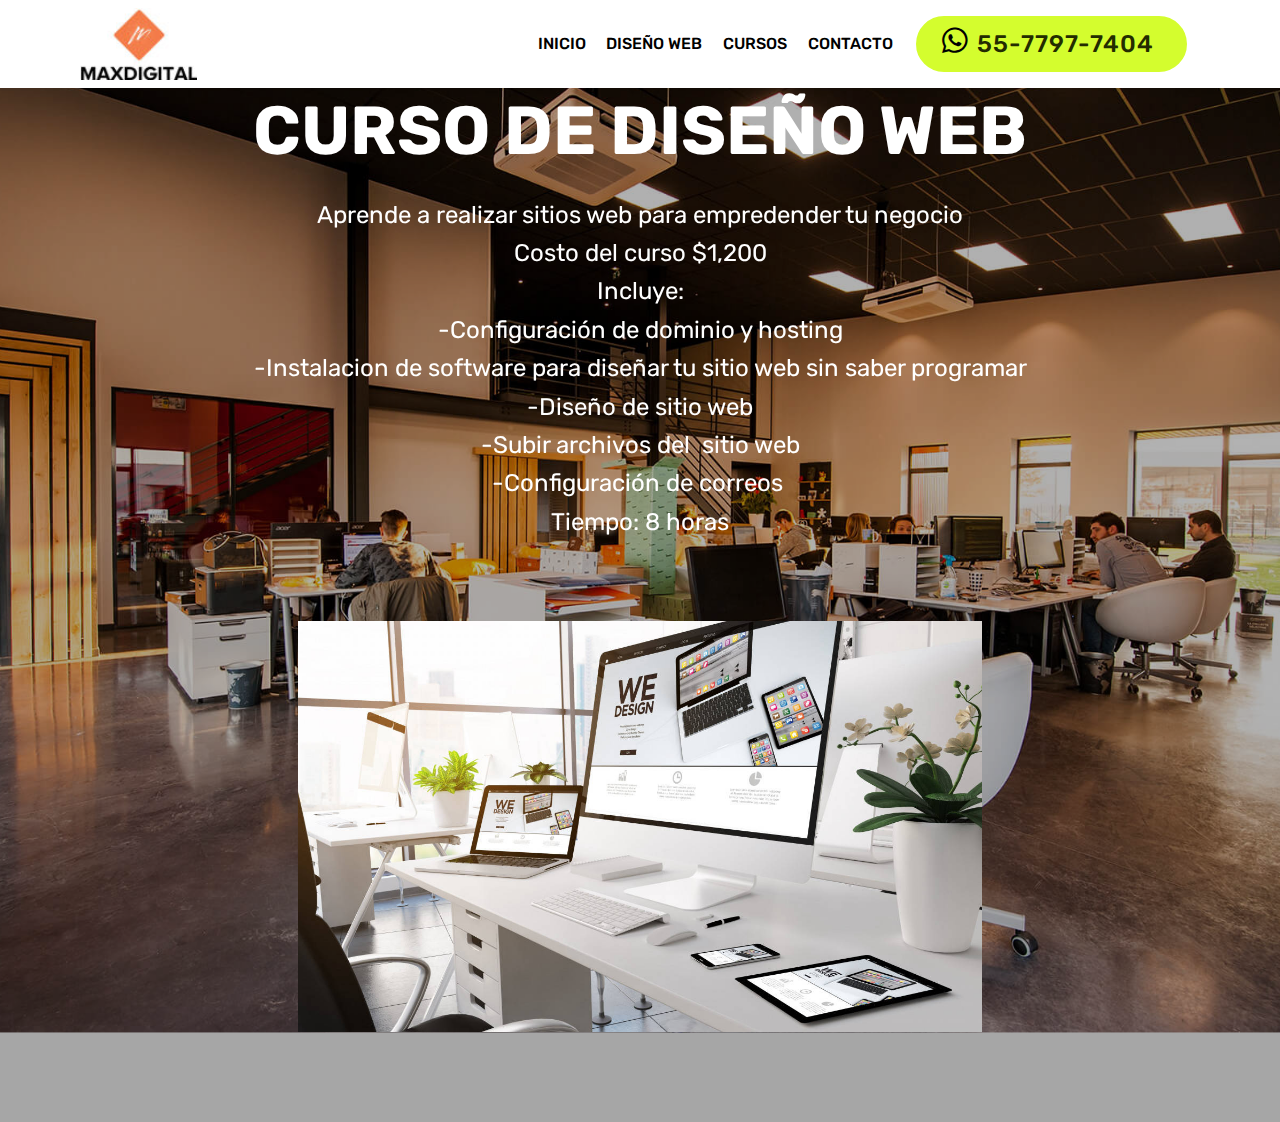
==== commit bcb808a7: "create github pages" ====
--- a/page1.html
+++ b/page1.html
@@ -59,11 +59,11 @@
     </nav>
 </section>
 
-<section class="engine"><a href="https://mobirise.info/c">website builder</a></section><section class="header4 cid-rw5LwBgkQx mbr-parallax-background" id="header4-u">
+<section class="engine"><a href="https://mobirise.info/i">website creation software</a></section><section class="header4 cid-rw5LwBgkQx mbr-parallax-background" id="header4-u">
 
     
 
-    <div class="mbr-overlay" style="opacity: 0.2; background-color: rgb(35, 35, 35);">
+    <div class="mbr-overlay" style="opacity: 0.3; background-color: rgb(1, 1, 1);">
     </div>
 
     <div class="container">
--- a/assets/mobirise/css/mbr-additional.css
+++ b/assets/mobirise/css/mbr-additional.css
@@ -135,7 +135,7 @@
   background-color: #149dcc !important;
 }
 .bg-success {
-  background-color: #0cf941 !important;
+  background-color: #d4fd2e !important;
 }
 .bg-info {
   background-color: #82786e !important;
@@ -208,23 +208,23 @@
 }
 .btn-success,
 .btn-success:active {
-  background-color: #0cf941 !important;
-  border-color: #0cf941 !important;
-  color: #000601 !important;
+  background-color: #d4fd2e !important;
+  border-color: #d4fd2e !important;
+  color: #232c00 !important;
 }
 .btn-success:hover,
 .btn-success:focus,
 .btn-success.focus,
 .btn-success.active {
-  color: #000601 !important;
-  background-color: #04b42c !important;
-  border-color: #04b42c !important;
+  color: #232c00 !important;
+  background-color: #b1dc02 !important;
+  border-color: #b1dc02 !important;
 }
 .btn-success.disabled,
 .btn-success:disabled {
-  color: #000601 !important;
-  background-color: #04b42c !important;
-  border-color: #04b42c !important;
+  color: #232c00 !important;
+  background-color: #b1dc02 !important;
+  border-color: #b1dc02 !important;
 }
 .btn-warning,
 .btn-warning:active {
@@ -372,22 +372,22 @@
 .btn-success-outline,
 .btn-success-outline:active {
   background: none;
-  border-color: #049b26;
-  color: #049b26;
+  border-color: #9dc302;
+  color: #9dc302;
 }
 .btn-success-outline:hover,
 .btn-success-outline:focus,
 .btn-success-outline.focus,
 .btn-success-outline.active {
-  color: #000601;
-  background-color: #0cf941;
-  border-color: #0cf941;
+  color: #232c00;
+  background-color: #d4fd2e;
+  border-color: #d4fd2e;
 }
 .btn-success-outline.disabled,
 .btn-success-outline:disabled {
-  color: #000601 !important;
-  background-color: #0cf941 !important;
-  border-color: #0cf941 !important;
+  color: #232c00 !important;
+  background-color: #d4fd2e !important;
+  border-color: #d4fd2e !important;
 }
 .btn-warning-outline,
 .btn-warning-outline:active {
@@ -470,7 +470,7 @@
   color: #ff3366 !important;
 }
 .text-success {
-  color: #0cf941 !important;
+  color: #d4fd2e !important;
 }
 .text-info {
   color: #82786e !important;
@@ -497,7 +497,7 @@
 }
 a.text-success:hover,
 a.text-success:focus {
-  color: #049b26 !important;
+  color: #9dc302 !important;
 }
 a.text-info:hover,
 a.text-info:focus {
@@ -573,7 +573,7 @@
 }
 .mbr-plan-header.bg-success .mbr-plan-subtitle,
 .mbr-plan-header.bg-success .mbr-plan-price-desc {
-  color: #d3fedd;
+  color: #fefff8;
 }
 .mbr-plan-header.bg-info .mbr-plan-subtitle,
 .mbr-plan-header.bg-info .mbr-plan-price-desc {
@@ -2800,13 +2800,13 @@
 .cid-rw5OATI9wm {
   padding-top: 90px;
   padding-bottom: 45px;
-  background-image: url("../../../assets/images/background5.jpg");
+  background-color: #fa1616;
 }
 .cid-rw5OATI9wm .title {
   margin-bottom: 2rem;
 }
 .cid-rw5OATI9wm .mbr-section-subtitle {
-  color: #ff3366;
+  color: #ffffff;
 }
 .cid-rw5OATI9wm a:not([href]):not([tabindex]) {
   color: #fff;
@@ -2819,12 +2819,12 @@
   min-height: 188px;
 }
 .cid-rw5OATI9wm H2 {
-  color: #ef6300;
+  color: #ffffff;
 }
 .cid-rw5OCsmiyJ {
   padding-top: 90px;
   padding-bottom: 90px;
-  background-color: #010101;
+  background-image: url("../../../assets/images/background3.jpg");
 }
 .cid-rw5OCsmiyJ div.b {
   padding-top: 2rem;
@@ -3284,11 +3284,11 @@
   background-image: url("../../../assets/images/12-2000x1263.jpg");
 }
 .cid-rw5DsXWcxN H1 {
-  color: #ff3366;
+  color: #ffffff;
 }
 .cid-rw5DsXWcxN .mbr-text,
 .cid-rw5DsXWcxN .mbr-section-btn {
-  color: #ff3366;
+  color: #ffffff;
 }
 .cid-rw5KHPbFIX {
   padding-top: 60px;
@@ -3296,7 +3296,7 @@
   background-image: url("../../../assets/images/23-1920x699.jpg");
 }
 .cid-rw5KHPbFIX H2 {
-  color: #ff3366;
+  color: #fa1616;
 }
 .cid-rw5HCDGGGs {
   background-image: url("../../../assets/images/4-848x565.jpg");
@@ -3316,31 +3316,3 @@
 .cid-rw5HCDGGGs .mbr-section-btn {
   color: #ffffff;
 }
-.cid-rw5DFTbxKW {
-  background-image: url("../../../assets/images/1-2000x1275.jpeg");
-}
-.cid-rw5DFTbxKW .form-control,
-.cid-rw5DFTbxKW .form-control:focus {
-  background: #caf541;
-  border: 1px solid #ff3366;
-}
-.cid-rw5DFTbxKW .form-container {
-  transition: all .2s;
-  border: 1px solid #ff3366;
-  padding: 1rem;
-}
-.cid-rw5DFTbxKW textarea.form-control {
-  min-height: 188px;
-}
-.cid-rw5DFTbxKW .input-group-btn {
-  justify-content: center;
-  -webkit-justify-content: center;
-}
-@media (min-width: 768px) {
-  .cid-rw5DFTbxKW .content-container {
-    padding-right: 5rem;
-  }
-}
-.cid-rw5DFTbxKW H1 {
-  color: #ffffff;
-}
